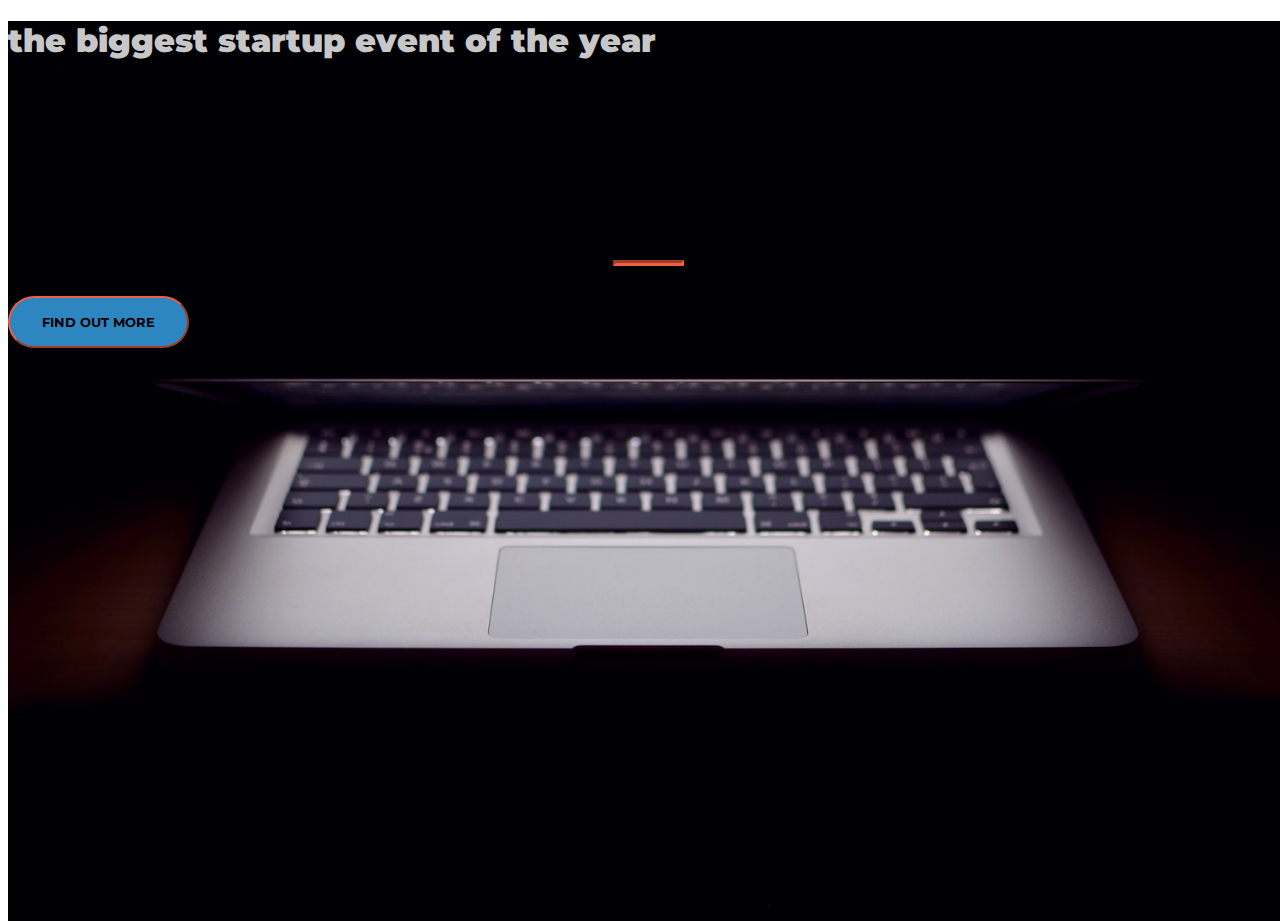
==== index.html @ 7eb62ac6 "Update index.html" ====
<!DOCTYPE html>
<html>
  <head>
    <title>Startup</title>

    <!-- Google Fonts -->
    <link href="https://fonts.googleapis.com/css?family=Montserrat" rel="stylesheet">

    <!-- Bootstrap CSS from a CDN. This way you don't have to include the bootstrap file yourself -->
    <link rel="stylesheet" href="https://maxcdn.bootstrapcdn.com/bootstrap/4.0.0-alpha.6/css/bootstrap.min.css" integrity="sha384-rwoIResjU2yc3z8GV/NPeZWAv56rSmLldC3R/AZzGRnGxQQKnKkoFVhFQhNUwEyJ" crossorigin="anonymous">

    <!-- My own stylesheet -->
    <link rel="stylesheet" type="text/css" href="style.css">
  </head>
  <body>
    <header class="startup text-center text-white d-flex">
      <div class="container my-auto">
        <div class="row">
          <div class="col-lg-12 my-auto">
            <h1 class="text-uppercase faded">
              <strong>the biggest startup event of the year</strong>
            </h1>
            <hr>
          </div>
          <div class="col-lg-12 my-auto">
			
				  <!-- Begin MailChimp Signup Form -->
	<link href="//cdn-images.mailchimp.com/embedcode/slim-10_7.css" rel="stylesheet" type="text/css">
	<style type="text/css">
		#mc_embed_signup{clear:left; font:14px Helvetica,Arial,sans-serif; }
		/* Add your own MailChimp form style overrides in your site stylesheet or in this style block.
		   We recommend moving this block and the preceding CSS link to the HEAD of your HTML file. */
	</style>
	<div id="mc_embed_signup">
	<form action="https://donut.us17.list-manage.com/subscribe/post?u=f41d8575f3ba9a4df5cafa1c2&amp;id=cfa3240ab8" method="post" id="mc-embedded-subscribe-form" name="mc-embedded-subscribe-form" class="validate" target="_blank" novalidate>
		<div id="mc_embed_signup_scroll">
		

		<!-- real people should not fill this in and expect good things - do not remove this or risk form bot signups-->
		<div style="position: absolute; left: -5000px;" aria-hidden="true"><input type="text" name="b_f41d8575f3ba9a4df5cafa1c2_cfa3240ab8" tabindex="-1" value=""></div>
		<div class="clear"><input class="btn btn-primary btn-xl" type="submit" value="Find out more" name="subscribe" id="mc-embedded-subscribe" class="button"></div>
		</div>
	</form>
	</div>

	<!--End mc_embed_signup-->
          
          </div>
        </div>
      </div>
    </header>

  </body>

</html>
---- style.css ----
body,
html {
  width: 100%;
  height: 100%; 
}

body {
  font-family: 'Montserrat', sans-serif;
}

hr {
  max-width: 65px;
  border-width: 3px;
  border-color: #F05F44; 
}

.faded {
  color: rgba(255, 255, 255, 0.8); 
}

header.startup {
  background-position: center;
  background-image: url("header.jpg");
  background-size: cover;
  height: 100%;
}

header.startup hr {
  margin-top: 200px;
  margin-bottom: 30px; 
}

header.startup h1 {
  font-size: 2rem; 
}

.btn {
  font-weight: 700;
  text-transform: uppercase;
  border-radius: 300px;
  font-family: 'Montserrat', sans-serif;
}

.btn-xl {
  padding: 1rem 2rem;

}

.btn-primary {
  background-color: #2E86C1;
  border-color: #F05F44;
}

.btn-primary:hover {
  background-color: #ee4b08;
  border-color: #ee4b08;
  border-width: 5px;
  cursor: pointer;
}
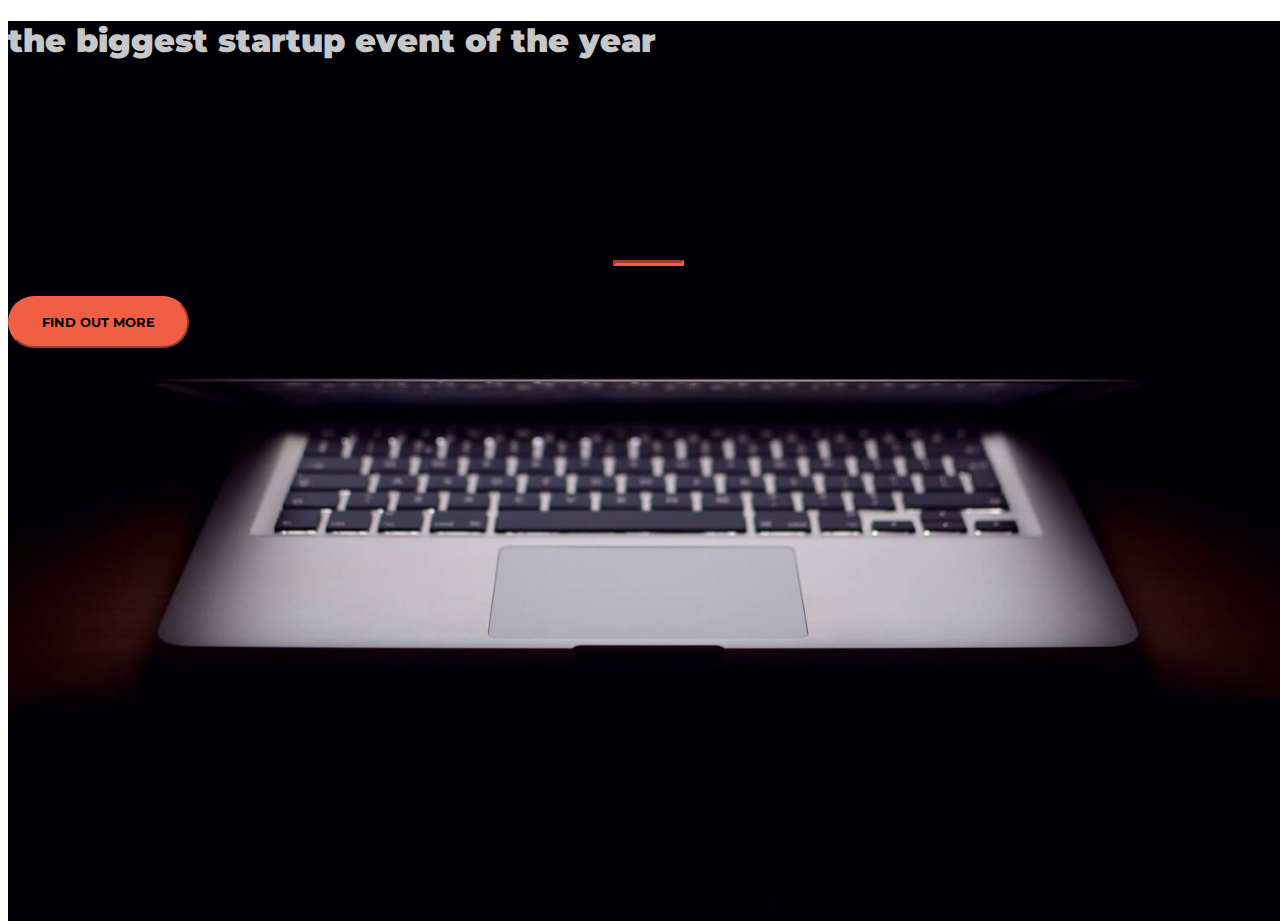
==== commit 2fa44771: "Startup Page" ====
--- a/index.html
+++ b/index.html
@@ -1,3 +1,4 @@
+
 <!DOCTYPE html>
 <html>
   <head>
@@ -5,12 +6,14 @@
 
     <!-- Google Fonts -->
     <link href="https://fonts.googleapis.com/css?family=Montserrat" rel="stylesheet">
+<!--		<link href="slim-10_7.css"  type="text/css" rel="stylesheet">-->
+
 
     <!-- Bootstrap CSS from a CDN. This way you don't have to include the bootstrap file yourself -->
     <link rel="stylesheet" href="https://maxcdn.bootstrapcdn.com/bootstrap/4.0.0-alpha.6/css/bootstrap.min.css" integrity="sha384-rwoIResjU2yc3z8GV/NPeZWAv56rSmLldC3R/AZzGRnGxQQKnKkoFVhFQhNUwEyJ" crossorigin="anonymous">
 
     <!-- My own stylesheet -->
-    <link rel="stylesheet" type="text/css" href="style.css">
+    <link href="style.css" rel="stylesheet">
   </head>
   <body>
     <header class="startup text-center text-white d-flex">
@@ -25,7 +28,8 @@
           <div class="col-lg-12 my-auto">
 			
 				  <!-- Begin MailChimp Signup Form -->
-	<link href="//cdn-images.mailchimp.com/embedcode/slim-10_7.css" rel="stylesheet" type="text/css">
+<!--	<link href="https://cdn-images.mailchimp.com/embedcode/slim-10_7.css" rel="stylesheet" type="text/css">-->
+	<style type="text/css">
 	<style type="text/css">
 		#mc_embed_signup{clear:left; font:14px Helvetica,Arial,sans-serif; }
 		/* Add your own MailChimp form style overrides in your site stylesheet or in this style block.
@@ -52,4 +56,4 @@
 
   </body>
 
-</html>
+</html>--- a/style.css
+++ b/style.css
@@ -6,6 +6,8 @@
 
 body {
   font-family: 'Montserrat', sans-serif;
+	
+
 }
 
 hr {
@@ -42,14 +44,12 @@
 }
 
 .btn-xl {
-  padding: 1rem 2rem;
-
+  padding: 1rem 2rem; 
 }
 
 .btn-primary {
-  background-color: #2E86C1;
-  border-color: #F05F44;
-}
+  background-color: #F05F44;
+  border-color: #F05F44; }
 
 .btn-primary:hover {
   background-color: #ee4b08;
@@ -57,4 +57,4 @@
   border-width: 5px;
   cursor: pointer;
 }
-  
+  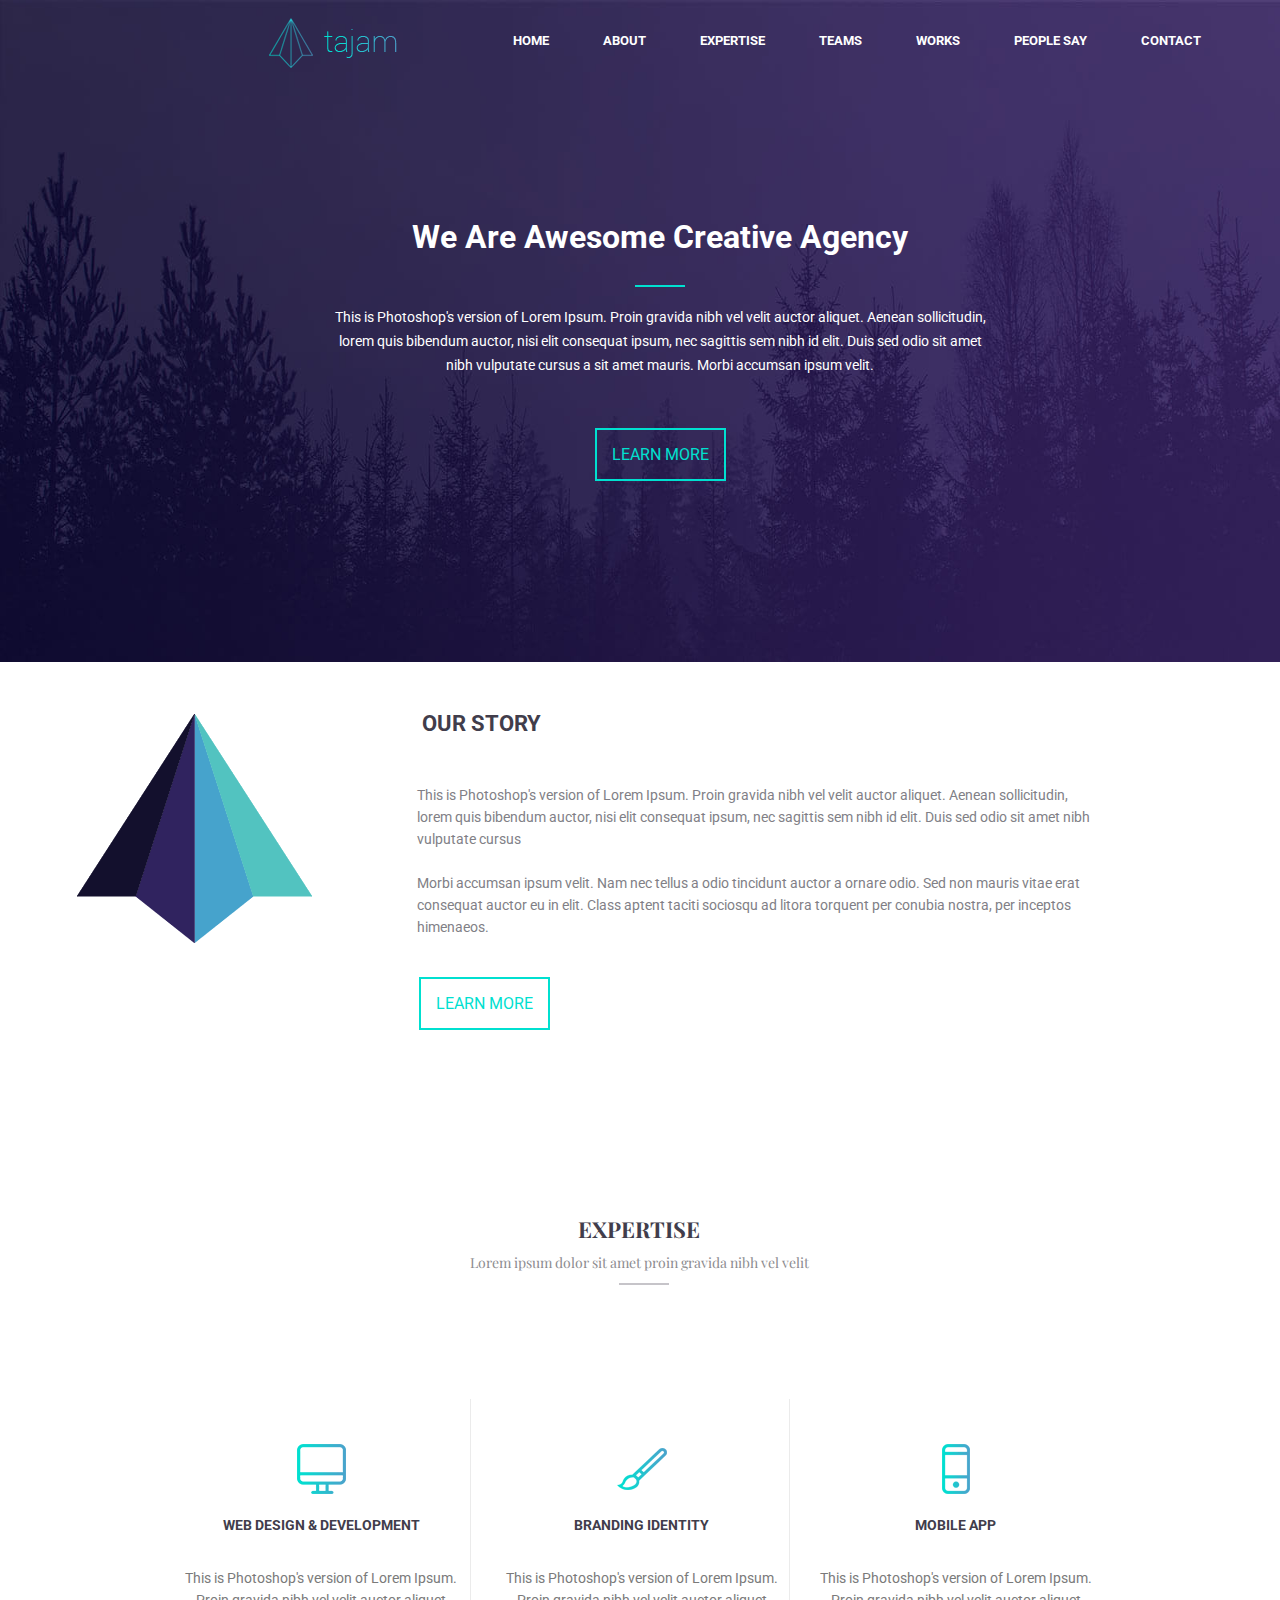
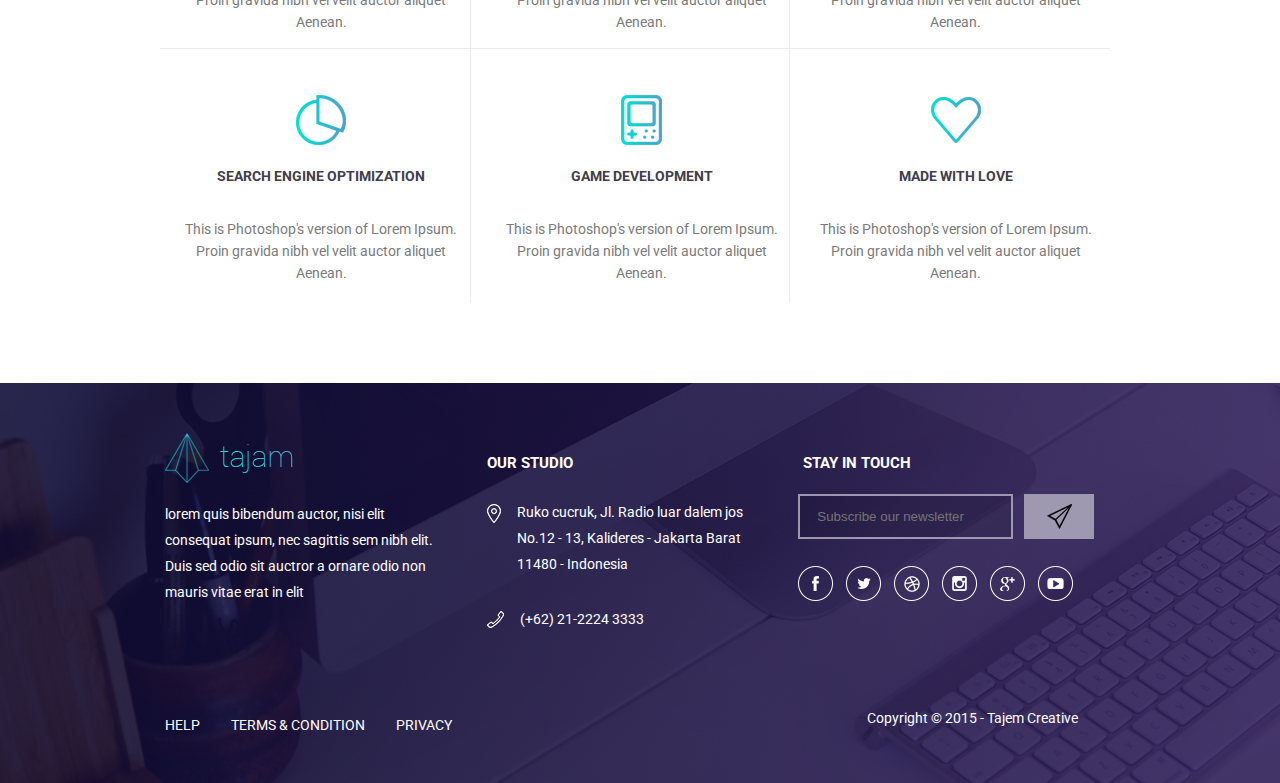
==== commit 935292a2: "Updated all the files" ====
--- a/index.html
+++ b/index.html
@@ -1,59 +1,167 @@
-
 <!DOCTYPE html>
 <html>
-  <head>
-    <title>Startup</title>
 
-    <!-- Google Fonts -->
-    <link href="https://fonts.googleapis.com/css?family=Montserrat" rel="stylesheet">
-<!--		<link href="slim-10_7.css"  type="text/css" rel="stylesheet">-->
+<head>
+    <title>My website</title>
+    <meta charset="UTF-8">
+    <meta name="viewport" content="width=device-width, initial-scale=1">
+    <link rel="stylesheet" type="text/css" href="style.css">
+    <link rel="stylesheet" href="https://fonts.googleapis.com/css?family=Roboto">
+    <link rel="stylesheet" href="https://fonts.googleapis.com/css?family=Playfair+Display">
+</head>
+
+<body>
+
+    <div id="container">
+
+        <!--Header-->
+
+        <div id="header">
+            <img id="logo-header" src="Images/logo-header.png" width="128" height="50" alt="Logo-header">
+            <img id="bg-header" src="Images/bg-header.jpg" width="1599" height="662" alt="Background-header">
+
+            <!--Main-menu-->
+
+            <div id="main-menu">
+                <ul>
+                    <li><a href="index.html">HOME</a></li>
+                    <li><a href="about.html" target="_blank">ABOUT</a></li>
+                    <li><a href="expertise.html" target="_blank">EXPERTISE</a></li>
+                    <li><a href="teams.html" target="_blank">TEAMS</a></li>
+                    <li><a href="works.html" target="_blank">WORKS</a></li>
+                    <li><a href="people-say.html" target="_blank">PEOPLE SAY</a></li>
+                    <li><a href="contact.html" target="_blank">CONTACT</a></li>
+                </ul>
+            </div>
+
+            <!--Title-->
+
+            <div id="text-intro">
+                <h1>We Are Awesome Creative Agency</h1>
+                <div class="separator-intro"></div>
+                <p>This is Photoshop's version of Lorem Ipsum. Proin gravida nibh vel velit auctor aliquet. Aenean sollicitudin, lorem quis bibendum auctor, nisi elit consequat ipsum, nec sagittis sem nibh id elit. Duis sed odio sit amet nibh vulputate cursus
+                    a sit amet mauris. Morbi accumsan ipsum velit.</p>
+                <a class="button-intro" href="learn-more.html">LEARN MORE</a>
+            </div>
+        </div>
 
 
-    <!-- Bootstrap CSS from a CDN. This way you don't have to include the bootstrap file yourself -->
-    <link rel="stylesheet" href="https://maxcdn.bootstrapcdn.com/bootstrap/4.0.0-alpha.6/css/bootstrap.min.css" integrity="sha384-rwoIResjU2yc3z8GV/NPeZWAv56rSmLldC3R/AZzGRnGxQQKnKkoFVhFQhNUwEyJ" crossorigin="anonymous">
+        <!--Middle-section-->
 
-    <!-- My own stylesheet -->
-    <link href="style.css" rel="stylesheet">
-  </head>
-  <body>
-    <header class="startup text-center text-white d-flex">
-      <div class="container my-auto">
-        <div class="row">
-          <div class="col-lg-12 my-auto">
-            <h1 class="text-uppercase faded">
-              <strong>the biggest startup event of the year</strong>
-            </h1>
-            <hr>
-          </div>
-          <div class="col-lg-12 my-auto">
-			
-				  <!-- Begin MailChimp Signup Form -->
-<!--	<link href="https://cdn-images.mailchimp.com/embedcode/slim-10_7.css" rel="stylesheet" type="text/css">-->
-	<style type="text/css">
-	<style type="text/css">
-		#mc_embed_signup{clear:left; font:14px Helvetica,Arial,sans-serif; }
-		/* Add your own MailChimp form style overrides in your site stylesheet or in this style block.
-		   We recommend moving this block and the preceding CSS link to the HEAD of your HTML file. */
-	</style>
-	<div id="mc_embed_signup">
-	<form action="https://donut.us17.list-manage.com/subscribe/post?u=f41d8575f3ba9a4df5cafa1c2&amp;id=cfa3240ab8" method="post" id="mc-embedded-subscribe-form" name="mc-embedded-subscribe-form" class="validate" target="_blank" novalidate>
-		<div id="mc_embed_signup_scroll">
-		
+        <div id="middle-section">
+            <img id="logo-about" src="Images/logo-about.png" width="235" height="229" alt="Logo-about">
+            <h1>OUR STORY</h1>
+            <div id="about">
+                <p>This is Photoshop's version of Lorem Ipsum. Proin gravida nibh vel velit auctor aliquet. Aenean sollicitudin, lorem quis bibendum auctor, nisi elit consequat ipsum, nec sagittis sem nibh id elit. Duis sed odio sit amet nibh vulputate cursus<br><br>                    Morbi accumsan ipsum velit. Nam nec tellus a odio tincidunt auctor a ornare odio. Sed non mauris vitae erat consequat auctor eu in elit. Class aptent taciti sociosqu ad litora torquent per conubia nostra, per inceptos himenaeos.</p>
+                <a class="button-about" href="learn-more.html">LEARN MORE</a>
+            </div>
 
-		<!-- real people should not fill this in and expect good things - do not remove this or risk form bot signups-->
-		<div style="position: absolute; left: -5000px;" aria-hidden="true"><input type="text" name="b_f41d8575f3ba9a4df5cafa1c2_cfa3240ab8" tabindex="-1" value=""></div>
-		<div class="clear"><input class="btn btn-primary btn-xl" type="submit" value="Find out more" name="subscribe" id="mc-embedded-subscribe" class="button"></div>
-		</div>
-	</form>
-	</div>
 
-	<!--End mc_embed_signup-->
-          
-          </div>
+            <!--Main-articles-->
+
+            <div id="main-articles">
+                <!--<div class="expertise">-->
+                <span>EXPERTISE</span>
+                <p>Lorem ipsum dolor sit amet proin gravida nibh vel velit</p>
+                <div class="separator-articles">
+                    <!--</div>-->
+                </div>
+
+                <!--Table-->
+
+                <table>
+                    <tr>
+                        <th><img src="Images/web.png" width="49" height="50"></th>
+                        <th><img src="Images/brush.png" width="50" height="42"></th>
+                        <th><img src="Images/mobile.png" width="28" height="50"></th>
+                    </tr>
+                    <tr class="row">
+                        <td>WEB DESIGN &amp DEVELOPMENT</td>
+                        <td>BRANDING IDENTITY</td>
+                        <td>MOBILE APP</td>
+                    </tr>
+                    <tr>
+                        <td>This is Photoshop's version of Lorem Ipsum. Proin gravida nibh vel velit auctor aliquet Aenean.</td>
+                        <td>This is Photoshop's version of Lorem Ipsum. Proin gravida nibh vel velit auctor aliquet Aenean.</td>
+                        <td>This is Photoshop's version of Lorem Ipsum. Proin gravida nibh vel velit auctor aliquet Aenean.</td>
+                    </tr>
+                    <tr>
+                        <th><img src="Images/search-engine.png" width="50" height="50"></th>
+                        <th><img src="Images/game.png" width="41" height="50"></th>
+                        <th><img src="Images/heart.png" width="50" height="46"></th>
+                    </tr>
+                    <tr class="row">
+                        <td>SEARCH ENGINE OPTIMIZATION</td>
+                        <td>GAME DEVELOPMENT</td>
+                        <td>MADE WITH LOVE</td>
+                    </tr>
+                    <tr>
+                        <td>This is Photoshop's version of Lorem Ipsum. Proin gravida nibh vel velit auctor aliquet Aenean.</td>
+                        <td>This is Photoshop's version of Lorem Ipsum. Proin gravida nibh vel velit auctor aliquet Aenean.</td>
+                        <td>This is Photoshop's version of Lorem Ipsum. Proin gravida nibh vel velit auctor aliquet Aenean.</td>
+                    </tr>
+                </table>
+            </div>
+
         </div>
-      </div>
-    </header>
 
-  </body>
+
+        <!--Footer-->
+
+        <div id="footer">
+            <div class="wrapper">
+                <div class="column-footer left">
+                    <img id="logo-footer" src="Images/logo-footer.png" width="128" height="50" alt="Logo">
+                    <p>lorem quis bibendum auctor, nisi elit consequat ipsum, nec sagittis sem nibh elit. Duis sed odio sit auctror a ornare odio non mauris vitae erat in elit</p>
+                    <div class="about">
+                        <a href="help.html">HELP</a>
+                        <a href="terms.html">TERMS &amp CONDITION</a>
+                        <a href="privacy.html">PRIVACY</a>
+                    </div>
+
+                </div>
+
+                <!--Contact-->
+
+                <div class="column-footer">
+                    <h2>OUR STUDIO</h2>
+                    <div class="address">
+                        <img class="icon" src="Images/address-icon.png" width="14" height="19" alt="Address-icon">
+                        <div class="studio_rubric">
+                            <p>Ruko cucruk, Jl. Radio luar dalem jos<br> No.12 - 13, Kalideres - Jakarta Barat<br> 11480 - Indonesia </p>
+                        </div>
+                    </div>
+                    <div class="address">
+                        <img class="icon" src="Images/phone-icon.png" width="17" height="17" alt="Phone-icon">
+                        <div class="studio_rubric">
+                            <p>(+62) 21-2224 3333</p>
+                        </div>
+                    </div>
+                </div>
+
+                <!--Newsletter-->
+
+                <div class="column-footer">
+                    <h2>STAY IN TOUCH</h2>
+                    <form>
+                        <input type="email" name="email" placeholder="Subscribe our newsletter" required>
+                        <input type="image" src="Images/submit.png" width="70" height="45" alt="Submit">
+                    </form>
+                    <div class="social">
+                        <a href="https://facebook.com"><img src="Images/facebook.png" width="35" height="35" alt="Facebook"></a>
+                        <a href="https://twitter.com"><img src="Images/twitter.png" width="35" height="35" alt="Twitter"></a>
+                        <a href="https://outlook.com"><img src="Images/outlook.png" width="35" height="35" alt="Outlook"></a>
+                        <a href="https://instagram.com"><img src="Images/instagram.png" width="35" height="35" alt="Instagram"></a>
+                        <a href="https://google.com"><img src="Images/google.png" width="35" height="35" alt="Google"></a>
+                        <a href="https://youtube.com"><img src="Images/youtube.png" width="35" height="35" alt="Youtube"></a>
+                    </div>
+                    <div class="copyright">Copyright &copy 2015 - Tajem Creative</div>
+                    <div class="clear_div"></div>
+                </div>
+
+            </div>
+        </div>
+    </div>
+</body>
 
 </html>--- a/style.css
+++ b/style.css
@@ -1,60 +1,363 @@
-body,
-html {
-  width: 100%;
-  height: 100%; 
-}
-
 body {
-  font-family: 'Montserrat', sans-serif;
-	
-
-}
-
-hr {
-  max-width: 65px;
-  border-width: 3px;
-  border-color: #F05F44; 
-}
-
-.faded {
-  color: rgba(255, 255, 255, 0.8); 
-}
-
-header.startup {
-  background-position: center;
-  background-image: url("header.jpg");
-  background-size: cover;
-  height: 100%;
-}
-
-header.startup hr {
-  margin-top: 200px;
-  margin-bottom: 30px; 
-}
-
-header.startup h1 {
-  font-size: 2rem; 
-}
-
-.btn {
-  font-weight: 700;
-  text-transform: uppercase;
-  border-radius: 300px;
-  font-family: 'Montserrat', sans-serif;
-}
-
-.btn-xl {
-  padding: 1rem 2rem; 
-}
-
-.btn-primary {
-  background-color: #F05F44;
-  border-color: #F05F44; }
-
-.btn-primary:hover {
-  background-color: #ee4b08;
-  border-color: #ee4b08;
-  border-width: 5px;
-  cursor: pointer;
-}
-  +     margin: 0;
+     padding: 0;
+}
+
+#container {
+     overflow: hidden;
+     margin: auto;
+}
+
+/*Header*/
+
+#bg-header {
+     position: absolute;
+     margin: 0;
+     padding: 0;
+     top: 0%;
+     left: 0%;
+     width: 100%;
+     height: 662px;
+}
+
+#logo-header {
+     position: absolute;
+     z-index: 2;
+     top: 2%;
+     left: 21%;
+}
+
+/*Main-menu*/
+
+#main-menu {
+     position: relative;
+     left: 35%;
+     z-index: 2;
+}
+
+li {
+     font-family: 'Roboto', serif, sans-serif;
+     list-style-type: none;
+     margin: 0;
+     padding: 0;
+     display: inline-block;
+     font-size: 13px;
+     line-height: 13px;
+     position: relative;
+     top: 15px;
+}
+
+li a {
+     text-decoration: none;
+     padding: 25px;
+     height: 36px;
+     color: #ffffff;
+     font-weight: bold;
+}
+li a:active {
+     color: #00e0d0;
+}
+
+/*Title*/
+
+#text-intro {
+     position: relative;
+     text-align: center;
+     color: #ffffff;
+     padding: 20px;
+     margin: 20%;
+     width: 60%;
+     bottom: 100px;
+}
+#text-intro > h1 {
+     font-family: 'Roboto', serif, sans-serif;
+     font-size: 32px;
+     line-height: 13px;
+     bottom: 0px;
+     position: relative;
+     color: #ffffff;
+}
+
+#text-intro > p {
+     font-family: 'Roboto', serif, sans-serif;
+     font-size: 14px;
+     line-height: 24px;
+     padding: 52px;
+     position: relative;
+     color: #ffffff;
+     bottom: 30px;
+}
+
+.separator-intro {
+     border-top: 2px solid #00e0d0;
+     width: 50px;
+     height: 1px;
+     margin: auto;
+     position: relative;
+     top: 19px;
+    ;
+}
+
+.button-intro {
+     color: #00e0d0;
+     font-size: 16px;
+     line-height: 13px;
+     font-family: 'Roboto', serif, sans-serif;
+     text-decoration: none;
+     border: 2px solid #00e0d0;
+     padding: 15px;
+     box-sizing: border-box;
+     position: relative;
+     bottom: 27px;
+}
+
+/*Middle-section*/
+
+#middle-section {
+     width: 100%;
+     height: 1116px;
+     margin: 0 auto;
+}
+
+#about {
+     background-color: #ffffff;
+     float: left;
+}
+
+#logo-about {
+     float: left;
+     padding: 6%;
+     position: relative;
+     bottom: 230px;
+}
+
+#middle-section h1 {
+     font-family: 'Roboto', serif, sans-serif;
+     font-size: 22px;
+     font-weight: bold;
+     line-height: 13px;
+     color: #413d4b;
+     display: block;
+     position: absolute;
+     margin-left: 33%;
+     bottom: 155px;
+}
+
+#about p {
+     font-family: 'Roboto', serif, sans-serif;
+     font-size: 14px;
+     line-height: 22px;
+     color: #817f86;
+     padding: 28px;
+     width: 680px;
+     display: block;
+     position: relative;
+     bottom: 125px;
+}
+
+/*Main-articles*/
+
+#main-articles {
+     text-align: center;
+     padding: 100px 330px 468px;
+}
+
+span {
+     font-family: 'Playfair Display', serif, sans-serif;
+     font-size: 22px;
+     font-weight: bold;
+     line-height: 13px;
+     color: #413d4b;
+     position: relative;
+     text-align: center;
+     right: 30px;
+     top: 100px;
+}
+
+#main-articles p {
+     font-family: 'Playfair Display', serif, sans-serif;
+     font-size: 14px;
+     line-height: 13px;
+     color: #8d8c90;
+     position: relative;
+     right: 30px;
+     text-align: center;
+     top: 100px;
+}
+
+ .separator-articles {
+     border-top: 2px solid #c6c4c9;
+     width: 50px;
+     height: 2px;
+     margin: auto;
+     position: relative;
+     left: 4px;
+     top: 100px;
+}
+
+.button-about {
+     color: #00e0d0;
+     font-size: 16px;
+     line-height: 13px;
+     font-family: 'Roboto', serif, sans-serif;
+     text-decoration: none;
+     border: 2px solid #00e0d0;
+     padding: 15px;
+     box-sizing: border-box;
+     margin-left: 30px;
+     position: relative;
+     bottom: 110px;
+}
+
+/*Table*/
+
+table {
+     width: 950px;
+     height: 504px;
+     box-sizing: border-box;
+     position: relative;
+     right: 170px;
+     top: 150px;
+     background-image: url(Images/border-middle-section.png);
+}
+
+th {
+     padding-top: 40px;
+}
+
+td {
+     font-family: 'Roboto', serif, sans-serif;
+     font-size: 14px;
+     line-height: 22px;
+     color: #7a7a7a;
+     text-align: center;
+     padding: 15px;
+}
+
+.row td {
+     font-family: 'Roboto', serif, sans-serif;
+     font-size: 14px;
+     font-weight: bold;
+     line-height: 13px;
+     color: #413d4b;
+     text-align: center;
+}
+
+/*Footer*/
+
+#footer {
+     background-image: url(Images/bg-footer.png);
+     width: 100%;
+     height: 400px;
+}
+
+.wrapper {
+     max-width: 950px;
+     width: 100%;
+     margin: 0 auto;
+     padding: 50px 0;
+     box-sizing: border-box;
+}
+
+.column-footer {
+     float: left;
+     width: 33.33%;
+}
+
+.clear_div {
+     clear: both;
+}
+
+.column-footer p {
+     font-family: 'Roboto', serif, sans-serif;
+     font-size: 14px;
+     line-height: 26px;
+     color: #ffffff;
+     width: 288px;
+     height: 97px;
+}
+
+.about > a {
+     font-family: 'Roboto', serif, sans-serif;
+     font-size: 14px;
+     line-height: 26px;
+     text-decoration: none;
+     color: #ffffff;
+     box-sizing: border-box;
+     position: relative;
+     top: 100px;
+     padding-right: 27px;
+}
+
+/*Contact*/
+
+h2, .address {
+     font-family: 'Roboto', serif, sans-serif;
+     font-size: 15px;
+     line-height: 26px;
+     color: #ffffff;
+     padding: 5px;
+}
+
+.address {
+     display : table;
+}
+
+.icon {
+     display: table-cell;
+     padding-right: 16px;
+     margin-top: 5px;
+}
+
+.studio_rubric {
+     display: table-cell;
+     vertical-align: top;
+}
+
+.studio_rubric p {
+     margin-top: 0px;
+     box-sizing: border-box;
+     padding-right: 40px;
+     margin-bottom: 0px;
+}
+
+.left p {
+     padding-right: 40px;
+}
+
+.icon {
+     padding-right: 16px;
+}
+
+/*Newsletter*/
+
+input[type="email"] {
+     height: 45px;
+     background-color: rgba(0, 0, 0, 0.1);
+     box-sizing: border-box;
+     padding: 17px;
+     border: 2px solid #9e97b0;
+}
+
+input[type="image"] {
+     position: absolute;
+     padding-left: 11px;
+}
+
+.social a {
+     display: inline-block;
+     padding-top: 27px;
+     padding-right: 9px;
+}
+
+.copyright {
+     box-sizing: border-box;
+     position: relative;
+     top: 100px;
+     left: 69px;
+     font-family: 'Roboto', serif, sans-serif;
+     font-size: 14px;
+     line-height: 26px;
+     color: #ffffff;
+}
+ 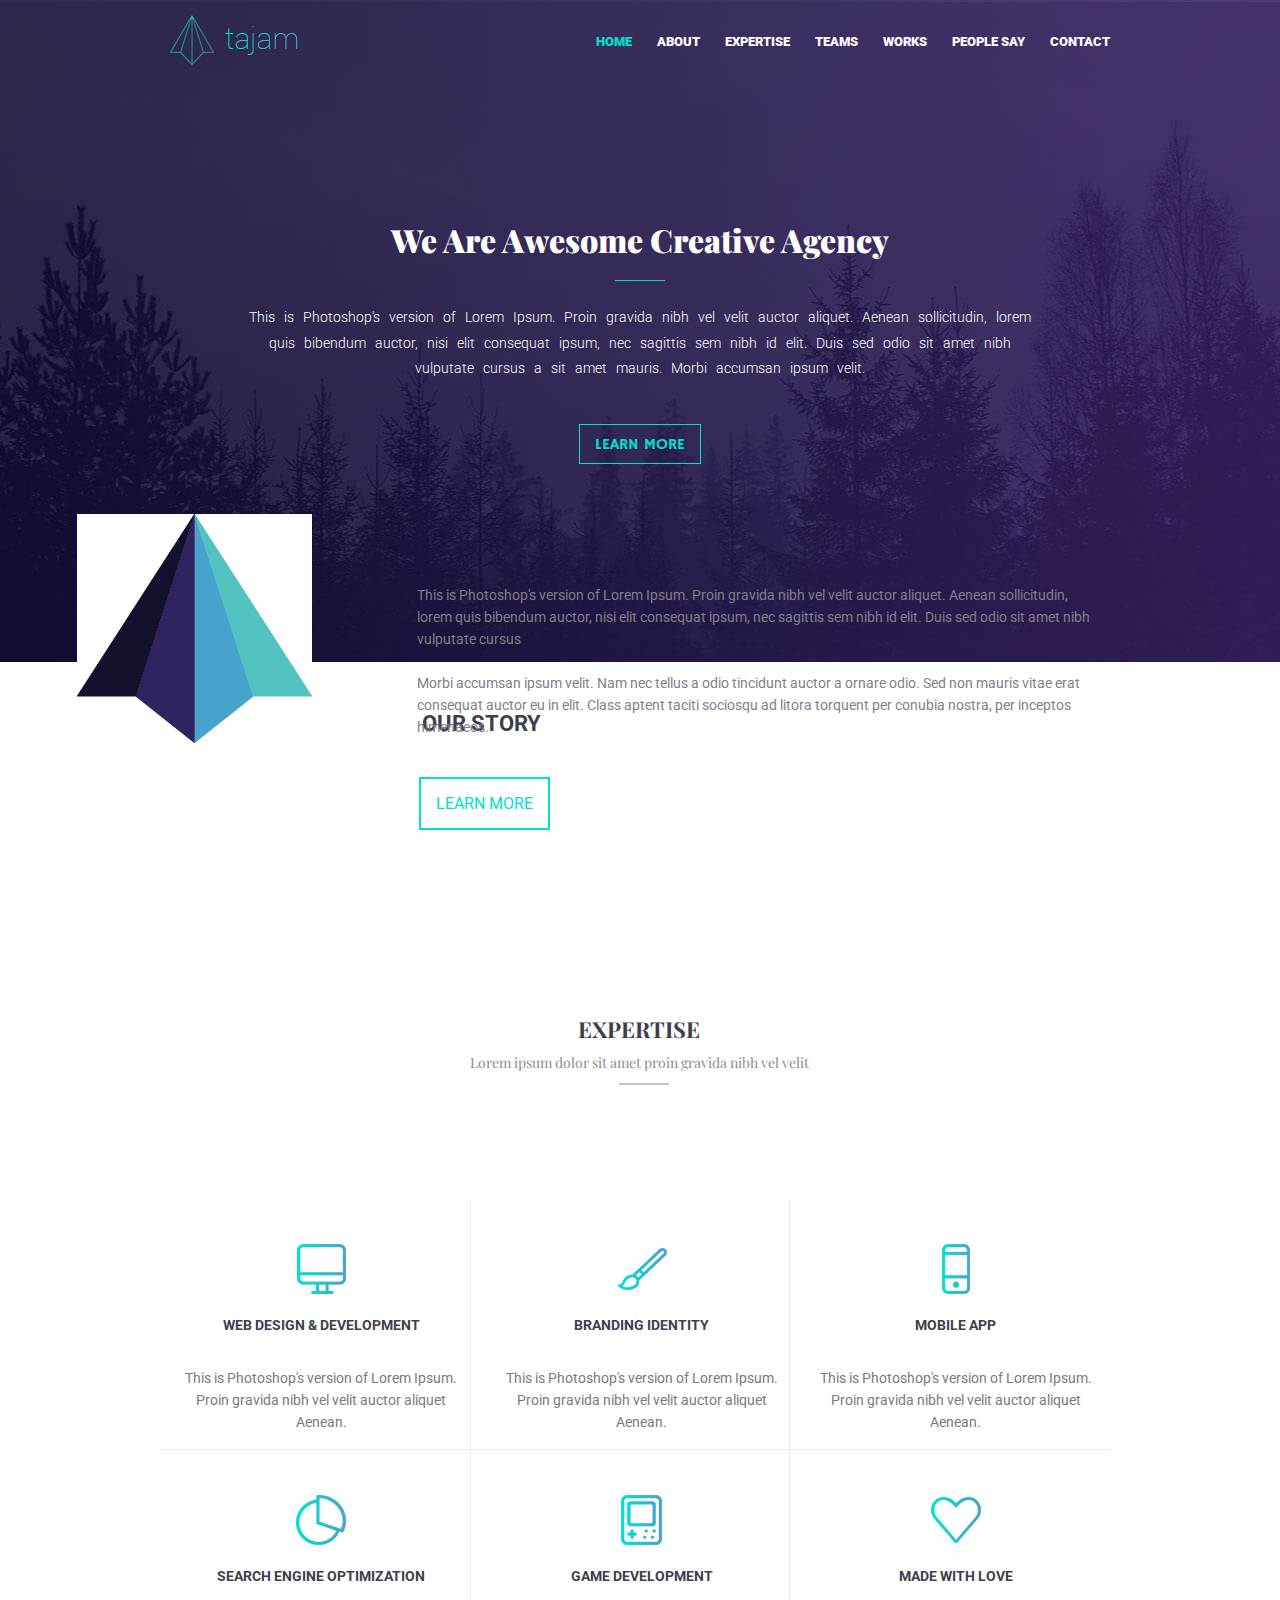
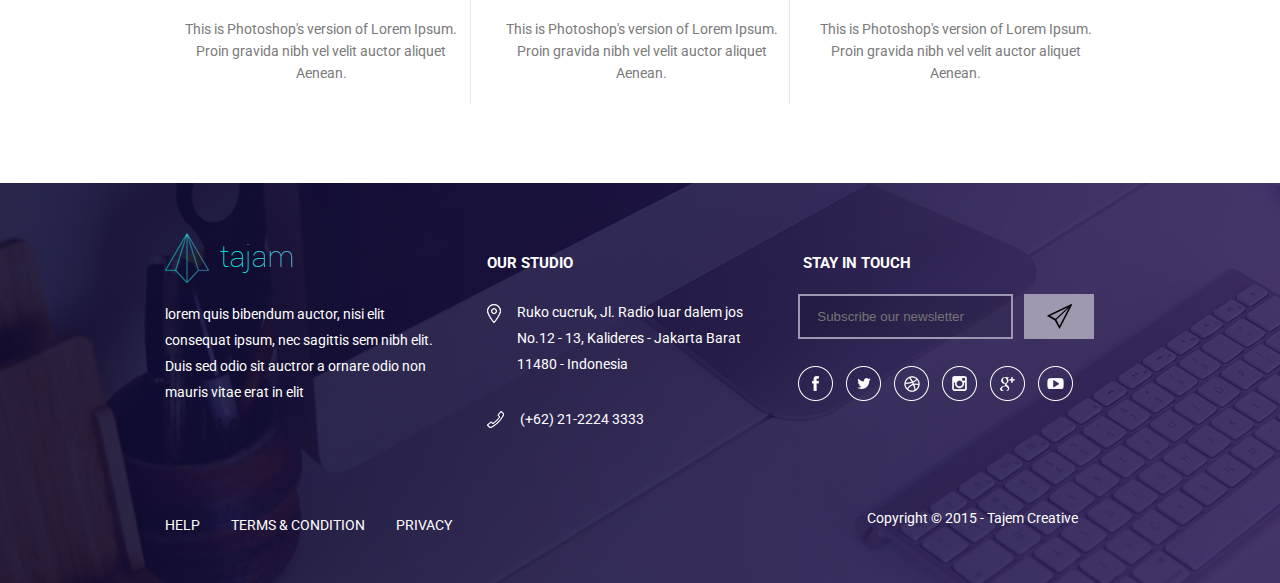
==== commit 4d0d629f: "Corected the header" ====
--- a/index.html
+++ b/index.html
@@ -6,42 +6,43 @@
     <meta charset="UTF-8">
     <meta name="viewport" content="width=device-width, initial-scale=1">
     <link rel="stylesheet" type="text/css" href="style.css">
-    <link rel="stylesheet" href="https://fonts.googleapis.com/css?family=Roboto">
-    <link rel="stylesheet" href="https://fonts.googleapis.com/css?family=Playfair+Display">
+    <link href="https://fonts.googleapis.com/css?family=Hammersmith+One|Playfair+Display:400,700,900|Roboto:300,300i,500,700,900&amp;subset=latin-ext" rel="stylesheet">
 </head>
 
 <body>
 
-    <div id="container">
+    <div id="container-vechi">
 
         <!--Header-->
 
         <div id="header">
-            <img id="logo-header" src="Images/logo-header.png" width="128" height="50" alt="Logo-header">
-            <img id="bg-header" src="Images/bg-header.jpg" width="1599" height="662" alt="Background-header">
+            
+            <div class="container">
+                <img id="logo-header" src="Images/logo-header.png" width="128" height="50" alt="Logo-header">
 
-            <!--Main-menu-->
+                <!--Main-menu-->
 
-            <div id="main-menu">
-                <ul>
-                    <li><a href="index.html">HOME</a></li>
-                    <li><a href="about.html" target="_blank">ABOUT</a></li>
-                    <li><a href="expertise.html" target="_blank">EXPERTISE</a></li>
-                    <li><a href="teams.html" target="_blank">TEAMS</a></li>
-                    <li><a href="works.html" target="_blank">WORKS</a></li>
-                    <li><a href="people-say.html" target="_blank">PEOPLE SAY</a></li>
-                    <li><a href="contact.html" target="_blank">CONTACT</a></li>
-                </ul>
-            </div>
+                <div id="main-menu">
+                    <ul>
+                        <li class="selected-item"><a href="index.html">HOME</a></li>
+                        <li><a href="about.html" target="_blank">ABOUT</a></li>
+                        <li><a href="expertise.html" target="_blank">EXPERTISE</a></li>
+                        <li><a href="teams.html" target="_blank">TEAMS</a></li>
+                        <li><a href="works.html" target="_blank">WORKS</a></li>
+                        <li><a href="people-say.html" target="_blank">PEOPLE SAY</a></li>
+                        <li><a href="contact.html" target="_blank">CONTACT</a></li>
+                    </ul>
+                </div>
 
-            <!--Title-->
+                <!--Title-->
 
-            <div id="text-intro">
-                <h1>We Are Awesome Creative Agency</h1>
-                <div class="separator-intro"></div>
-                <p>This is Photoshop's version of Lorem Ipsum. Proin gravida nibh vel velit auctor aliquet. Aenean sollicitudin, lorem quis bibendum auctor, nisi elit consequat ipsum, nec sagittis sem nibh id elit. Duis sed odio sit amet nibh vulputate cursus
-                    a sit amet mauris. Morbi accumsan ipsum velit.</p>
-                <a class="button-intro" href="learn-more.html">LEARN MORE</a>
+                <div id="text-intro">
+                    <h1>We Are Awesome Creative Agency</h1>
+                    
+                    <p>This is Photoshop's version of Lorem Ipsum. Proin gravida nibh vel velit auctor aliquet. Aenean sollicitudin, lorem quis bibendum auctor, nisi elit consequat ipsum, nec sagittis sem nibh id elit. Duis sed odio sit amet nibh vulputate cursus
+                        a sit amet mauris. Morbi accumsan ipsum velit.</p>
+                    <a class="button-intro" href="learn-more.html">LEARN MORE</a>
+                </div>
             </div>
         </div>
 
--- a/style.css
+++ b/style.css
@@ -1,114 +1,109 @@
 body {
-     margin: 0;
-     padding: 0;
+    margin: 0;
+    padding: 0;     
 }
 
 #container {
-     overflow: hidden;
-     margin: auto;
-}
+    /* TODO: DELETE THIS ELEMENT OR USE IT FOR SOMETHING USEFULL */
+}
+
 
 /*Header*/
-
-#bg-header {
-     position: absolute;
-     margin: 0;
-     padding: 0;
-     top: 0%;
-     left: 0%;
-     width: 100%;
-     height: 662px;
+#header {
+    color: #ffffff;
+    background: transparent url(Images/bg-header.jpg) no-repeat scroll center top;
+    height: 667px;
+}
+
+.container {
+    width: 940px;
+    margin: 0 auto;
 }
 
 #logo-header {
-     position: absolute;
-     z-index: 2;
-     top: 2%;
-     left: 21%;
-}
+    float: left;
+    padding-top: 15px;
+}
+
 
 /*Main-menu*/
-
 #main-menu {
-     position: relative;
-     left: 35%;
-     z-index: 2;
-}
-
-li {
-     font-family: 'Roboto', serif, sans-serif;
-     list-style-type: none;
-     margin: 0;
-     padding: 0;
-     display: inline-block;
-     font-size: 13px;
-     line-height: 13px;
-     position: relative;
-     top: 15px;
-}
-
-li a {
-     text-decoration: none;
-     padding: 25px;
-     height: 36px;
-     color: #ffffff;
-     font-weight: bold;
-}
-li a:active {
+    float: right;
+    font-family: 'Roboto', Arial, sans-serif;
+    font-size: 13px;
+    line-height: 13px;
+    font-weight: 900;
+    padding-top: 30px;
+}
+
+#main-menu ul {
+    margin: 0;
+    padding: 0;
+}
+
+#main-menu ul li {
+    list-style-type: none;
+    display: inline-block;
+}
+
+#main-menu ul li a {
+    text-decoration: none;
+    padding: 5px 11px;
+    color: #ffffff;
+    display: block;
+}
+
+#main-menu ul li:last-child a {
+    padding-right: 0;
+}
+
+#main-menu ul li a:hover,
+#main-menu ul li.selected-item a {
      color: #00e0d0;
 }
 
 /*Title*/
-
 #text-intro {
-     position: relative;
-     text-align: center;
-     color: #ffffff;
-     padding: 20px;
-     margin: 20%;
-     width: 60%;
-     bottom: 100px;
-}
-#text-intro > h1 {
-     font-family: 'Roboto', serif, sans-serif;
-     font-size: 32px;
-     line-height: 13px;
-     bottom: 0px;
-     position: relative;
-     color: #ffffff;
-}
-
-#text-intro > p {
-     font-family: 'Roboto', serif, sans-serif;
-     font-size: 14px;
-     line-height: 24px;
-     padding: 52px;
-     position: relative;
-     color: #ffffff;
-     bottom: 30px;
-}
-
-.separator-intro {
-     border-top: 2px solid #00e0d0;
-     width: 50px;
-     height: 1px;
-     margin: auto;
-     position: relative;
-     top: 19px;
-    ;
+    clear: both;
+    text-align: center;
+    width: 85%;
+    margin: 0 auto;
+}
+
+#text-intro h1 {
+    font-family: 'Playfair Display', serif;
+    font-size: 32px;
+    line-height: 1.2;
+    font-weight: 900;
+    padding-top: 156px;
+}
+
+#text-intro h1:after {
+    content: "";
+    display: block;
+    border-top: 1px solid #00e0d0;
+    width: 50px;
+    margin: 21px auto 24px;
+}
+
+#text-intro p {
+    font-family: 'Roboto', Arial, sans-serif;
+    font-size: 14px;
+    line-height: 1.8;
+    font-weight: 300;
+    word-spacing: 6px;
 }
 
 .button-intro {
-     color: #00e0d0;
-     font-size: 16px;
-     line-height: 13px;
-     font-family: 'Roboto', serif, sans-serif;
-     text-decoration: none;
-     border: 2px solid #00e0d0;
-     padding: 15px;
-     box-sizing: border-box;
-     position: relative;
-     bottom: 27px;
+    color: #00e0d0;
+    font-size: 16px;
+    line-height: 1.2;
+    font-family: 'Hammersmith One', sans-serif;
+    text-decoration: none;
+    border: 1px solid #00e0d0;
+    padding: 11px 15px 8px;
+    display: inline-block;
+    margin-top: 29px;
 }
 
 /*Middle-section*/
@@ -132,7 +127,7 @@
 }
 
 #middle-section h1 {
-     font-family: 'Roboto', serif, sans-serif;
+     font-family: 'Roboto', Arial, sans-serif;
      font-size: 22px;
      font-weight: bold;
      line-height: 13px;
@@ -144,7 +139,7 @@
 }
 
 #about p {
-     font-family: 'Roboto', serif, sans-serif;
+     font-family: 'Roboto', Arial, sans-serif;
      font-size: 14px;
      line-height: 22px;
      color: #817f86;
@@ -163,7 +158,7 @@
 }
 
 span {
-     font-family: 'Playfair Display', serif, sans-serif;
+     font-family: 'Playfair Display', Arial, sans-serif;
      font-size: 22px;
      font-weight: bold;
      line-height: 13px;
@@ -175,7 +170,7 @@
 }
 
 #main-articles p {
-     font-family: 'Playfair Display', serif, sans-serif;
+     font-family: 'Playfair Display', Arial, sans-serif;
      font-size: 14px;
      line-height: 13px;
      color: #8d8c90;
@@ -199,7 +194,7 @@
      color: #00e0d0;
      font-size: 16px;
      line-height: 13px;
-     font-family: 'Roboto', serif, sans-serif;
+     font-family: 'Roboto', Arial, sans-serif;
      text-decoration: none;
      border: 2px solid #00e0d0;
      padding: 15px;
@@ -226,7 +221,7 @@
 }
 
 td {
-     font-family: 'Roboto', serif, sans-serif;
+     font-family: 'Roboto', Arial, sans-serif;
      font-size: 14px;
      line-height: 22px;
      color: #7a7a7a;
@@ -235,7 +230,7 @@
 }
 
 .row td {
-     font-family: 'Roboto', serif, sans-serif;
+     font-family: 'Roboto', Arial, sans-serif;
      font-size: 14px;
      font-weight: bold;
      line-height: 13px;
@@ -269,7 +264,7 @@
 }
 
 .column-footer p {
-     font-family: 'Roboto', serif, sans-serif;
+     font-family: 'Roboto', Arial, sans-serif;
      font-size: 14px;
      line-height: 26px;
      color: #ffffff;
@@ -278,7 +273,7 @@
 }
 
 .about > a {
-     font-family: 'Roboto', serif, sans-serif;
+     font-family: 'Roboto', Arial, sans-serif;
      font-size: 14px;
      line-height: 26px;
      text-decoration: none;
@@ -292,7 +287,7 @@
 /*Contact*/
 
 h2, .address {
-     font-family: 'Roboto', serif, sans-serif;
+     font-family: 'Roboto', Arial, sans-serif;
      font-size: 15px;
      line-height: 26px;
      color: #ffffff;
@@ -355,9 +350,8 @@
      position: relative;
      top: 100px;
      left: 69px;
-     font-family: 'Roboto', serif, sans-serif;
+     font-family: 'Roboto', Arial, sans-serif;
      font-size: 14px;
      line-height: 26px;
      color: #ffffff;
-}
- +}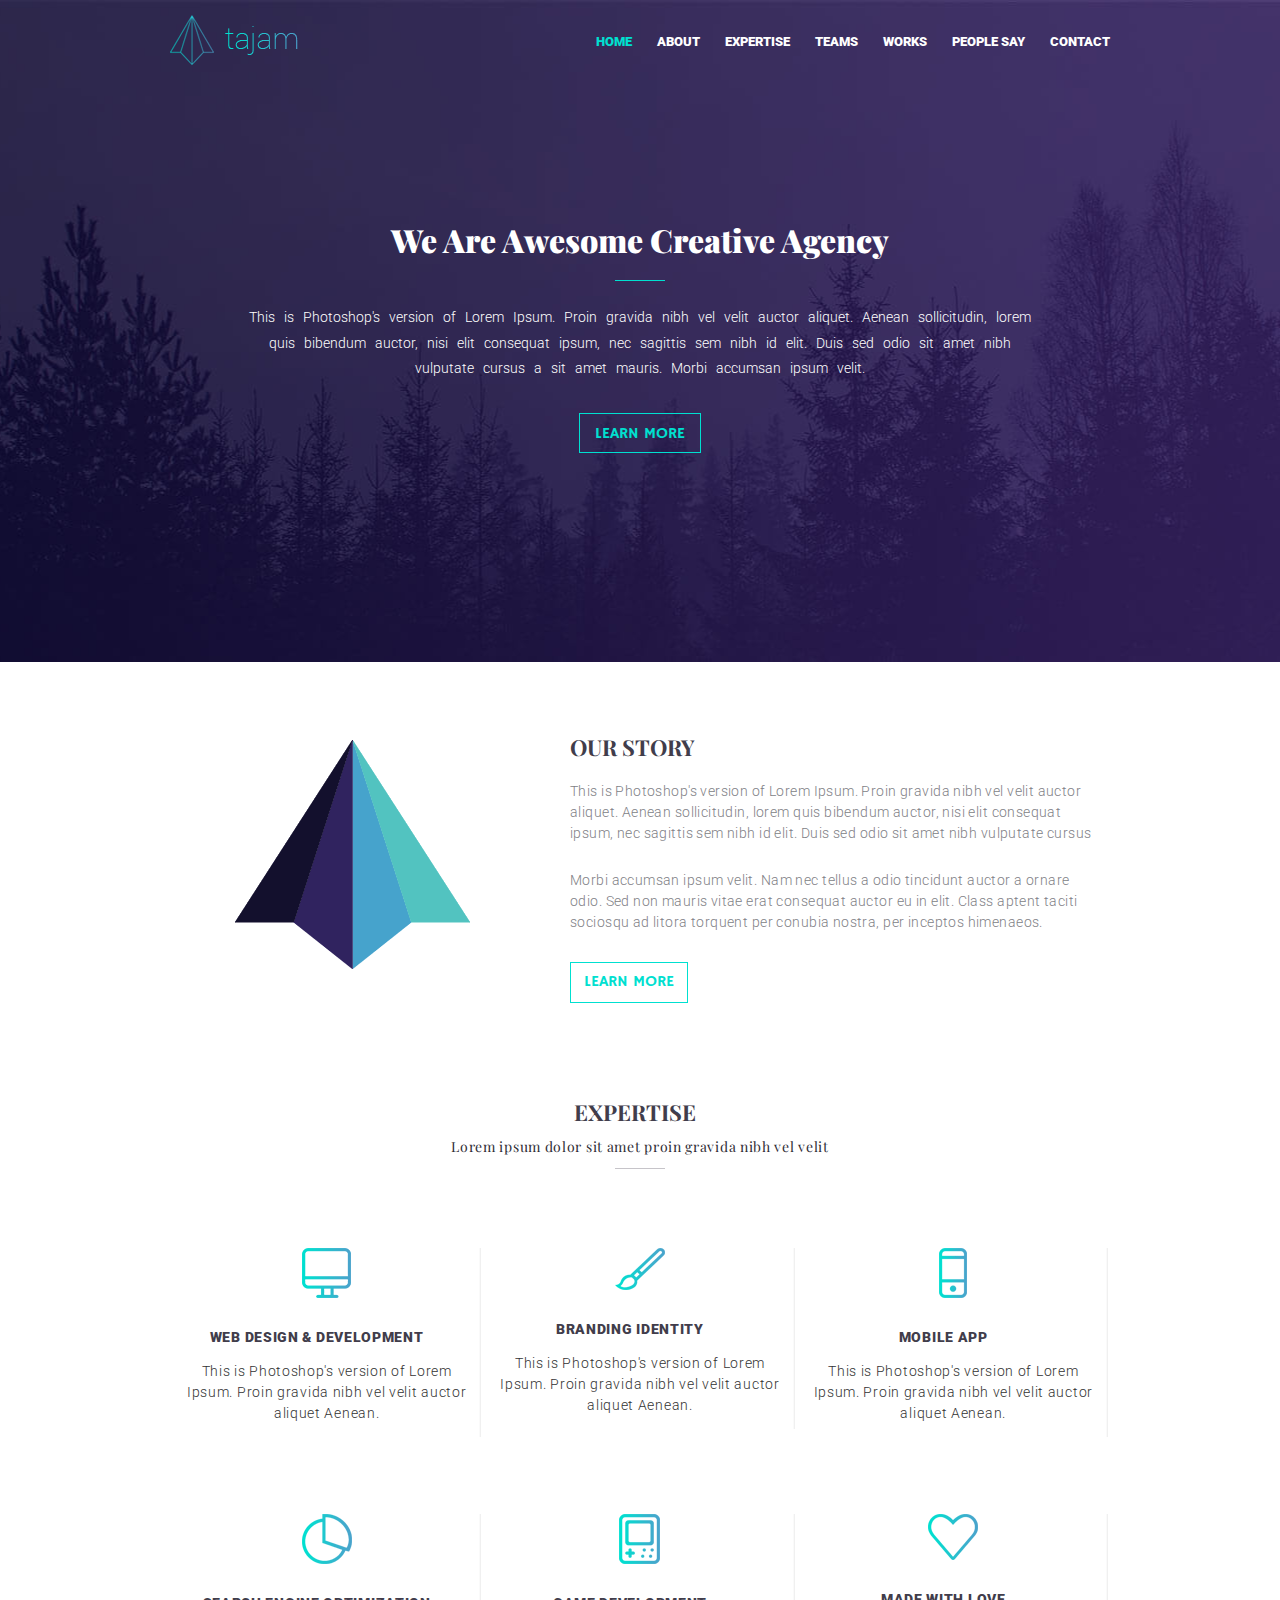
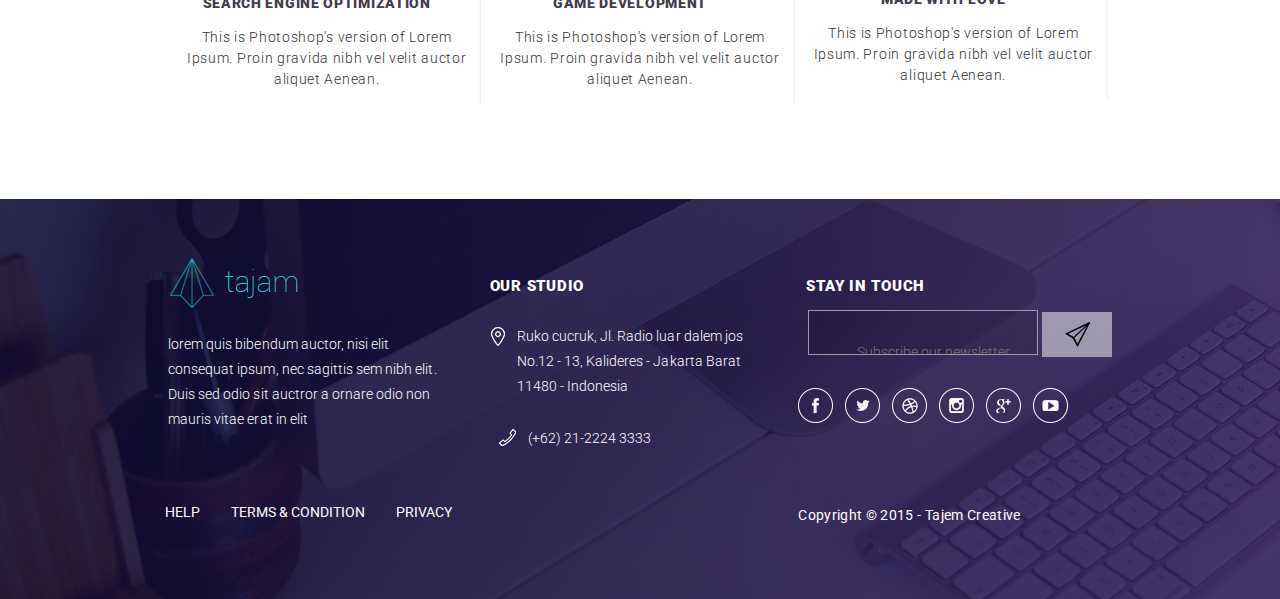
==== commit 3a66938e: "Add files via upload" ====
--- a/index.html
+++ b/index.html
@@ -1,168 +1,177 @@
-<!DOCTYPE html>
-<html>
-
-<head>
-    <title>My website</title>
-    <meta charset="UTF-8">
-    <meta name="viewport" content="width=device-width, initial-scale=1">
-    <link rel="stylesheet" type="text/css" href="style.css">
-    <link href="https://fonts.googleapis.com/css?family=Hammersmith+One|Playfair+Display:400,700,900|Roboto:300,300i,500,700,900&amp;subset=latin-ext" rel="stylesheet">
-</head>
-
-<body>
-
-    <div id="container-vechi">
-
-        <!--Header-->
-
-        <div id="header">
-            
-            <div class="container">
-                <img id="logo-header" src="Images/logo-header.png" width="128" height="50" alt="Logo-header">
-
-                <!--Main-menu-->
-
-                <div id="main-menu">
-                    <ul>
-                        <li class="selected-item"><a href="index.html">HOME</a></li>
-                        <li><a href="about.html" target="_blank">ABOUT</a></li>
-                        <li><a href="expertise.html" target="_blank">EXPERTISE</a></li>
-                        <li><a href="teams.html" target="_blank">TEAMS</a></li>
-                        <li><a href="works.html" target="_blank">WORKS</a></li>
-                        <li><a href="people-say.html" target="_blank">PEOPLE SAY</a></li>
-                        <li><a href="contact.html" target="_blank">CONTACT</a></li>
-                    </ul>
-                </div>
-
-                <!--Title-->
-
-                <div id="text-intro">
-                    <h1>We Are Awesome Creative Agency</h1>
-                    
-                    <p>This is Photoshop's version of Lorem Ipsum. Proin gravida nibh vel velit auctor aliquet. Aenean sollicitudin, lorem quis bibendum auctor, nisi elit consequat ipsum, nec sagittis sem nibh id elit. Duis sed odio sit amet nibh vulputate cursus
-                        a sit amet mauris. Morbi accumsan ipsum velit.</p>
-                    <a class="button-intro" href="learn-more.html">LEARN MORE</a>
-                </div>
-            </div>
-        </div>
-
-
-        <!--Middle-section-->
-
-        <div id="middle-section">
-            <img id="logo-about" src="Images/logo-about.png" width="235" height="229" alt="Logo-about">
-            <h1>OUR STORY</h1>
-            <div id="about">
-                <p>This is Photoshop's version of Lorem Ipsum. Proin gravida nibh vel velit auctor aliquet. Aenean sollicitudin, lorem quis bibendum auctor, nisi elit consequat ipsum, nec sagittis sem nibh id elit. Duis sed odio sit amet nibh vulputate cursus<br><br>                    Morbi accumsan ipsum velit. Nam nec tellus a odio tincidunt auctor a ornare odio. Sed non mauris vitae erat consequat auctor eu in elit. Class aptent taciti sociosqu ad litora torquent per conubia nostra, per inceptos himenaeos.</p>
-                <a class="button-about" href="learn-more.html">LEARN MORE</a>
-            </div>
-
-
-            <!--Main-articles-->
-
-            <div id="main-articles">
-                <!--<div class="expertise">-->
-                <span>EXPERTISE</span>
-                <p>Lorem ipsum dolor sit amet proin gravida nibh vel velit</p>
-                <div class="separator-articles">
-                    <!--</div>-->
-                </div>
-
-                <!--Table-->
-
-                <table>
-                    <tr>
-                        <th><img src="Images/web.png" width="49" height="50"></th>
-                        <th><img src="Images/brush.png" width="50" height="42"></th>
-                        <th><img src="Images/mobile.png" width="28" height="50"></th>
-                    </tr>
-                    <tr class="row">
-                        <td>WEB DESIGN &amp DEVELOPMENT</td>
-                        <td>BRANDING IDENTITY</td>
-                        <td>MOBILE APP</td>
-                    </tr>
-                    <tr>
-                        <td>This is Photoshop's version of Lorem Ipsum. Proin gravida nibh vel velit auctor aliquet Aenean.</td>
-                        <td>This is Photoshop's version of Lorem Ipsum. Proin gravida nibh vel velit auctor aliquet Aenean.</td>
-                        <td>This is Photoshop's version of Lorem Ipsum. Proin gravida nibh vel velit auctor aliquet Aenean.</td>
-                    </tr>
-                    <tr>
-                        <th><img src="Images/search-engine.png" width="50" height="50"></th>
-                        <th><img src="Images/game.png" width="41" height="50"></th>
-                        <th><img src="Images/heart.png" width="50" height="46"></th>
-                    </tr>
-                    <tr class="row">
-                        <td>SEARCH ENGINE OPTIMIZATION</td>
-                        <td>GAME DEVELOPMENT</td>
-                        <td>MADE WITH LOVE</td>
-                    </tr>
-                    <tr>
-                        <td>This is Photoshop's version of Lorem Ipsum. Proin gravida nibh vel velit auctor aliquet Aenean.</td>
-                        <td>This is Photoshop's version of Lorem Ipsum. Proin gravida nibh vel velit auctor aliquet Aenean.</td>
-                        <td>This is Photoshop's version of Lorem Ipsum. Proin gravida nibh vel velit auctor aliquet Aenean.</td>
-                    </tr>
-                </table>
-            </div>
-
-        </div>
-
-
-        <!--Footer-->
-
-        <div id="footer">
-            <div class="wrapper">
-                <div class="column-footer left">
-                    <img id="logo-footer" src="Images/logo-footer.png" width="128" height="50" alt="Logo">
-                    <p>lorem quis bibendum auctor, nisi elit consequat ipsum, nec sagittis sem nibh elit. Duis sed odio sit auctror a ornare odio non mauris vitae erat in elit</p>
-                    <div class="about">
-                        <a href="help.html">HELP</a>
-                        <a href="terms.html">TERMS &amp CONDITION</a>
-                        <a href="privacy.html">PRIVACY</a>
-                    </div>
-
-                </div>
-
-                <!--Contact-->
-
-                <div class="column-footer">
-                    <h2>OUR STUDIO</h2>
-                    <div class="address">
-                        <img class="icon" src="Images/address-icon.png" width="14" height="19" alt="Address-icon">
-                        <div class="studio_rubric">
-                            <p>Ruko cucruk, Jl. Radio luar dalem jos<br> No.12 - 13, Kalideres - Jakarta Barat<br> 11480 - Indonesia </p>
-                        </div>
-                    </div>
-                    <div class="address">
-                        <img class="icon" src="Images/phone-icon.png" width="17" height="17" alt="Phone-icon">
-                        <div class="studio_rubric">
-                            <p>(+62) 21-2224 3333</p>
-                        </div>
-                    </div>
-                </div>
-
-                <!--Newsletter-->
-
-                <div class="column-footer">
-                    <h2>STAY IN TOUCH</h2>
-                    <form>
-                        <input type="email" name="email" placeholder="Subscribe our newsletter" required>
-                        <input type="image" src="Images/submit.png" width="70" height="45" alt="Submit">
-                    </form>
-                    <div class="social">
-                        <a href="https://facebook.com"><img src="Images/facebook.png" width="35" height="35" alt="Facebook"></a>
-                        <a href="https://twitter.com"><img src="Images/twitter.png" width="35" height="35" alt="Twitter"></a>
-                        <a href="https://outlook.com"><img src="Images/outlook.png" width="35" height="35" alt="Outlook"></a>
-                        <a href="https://instagram.com"><img src="Images/instagram.png" width="35" height="35" alt="Instagram"></a>
-                        <a href="https://google.com"><img src="Images/google.png" width="35" height="35" alt="Google"></a>
-                        <a href="https://youtube.com"><img src="Images/youtube.png" width="35" height="35" alt="Youtube"></a>
-                    </div>
-                    <div class="copyright">Copyright &copy 2015 - Tajem Creative</div>
-                    <div class="clear_div"></div>
-                </div>
-
-            </div>
-        </div>
-    </div>
-</body>
-
+<!DOCTYPE html>
+<html>
+
+<head>
+    <title>My website</title>
+    <meta charset="UTF-8">
+    <meta name="viewport" content="width=device-width, initial-scale=1">
+    <link rel="stylesheet" type="text/css" href="style.css">
+    <link href="https://fonts.googleapis.com/css?family=Hammersmith+One|Playfair+Display:400,700,900|Roboto:300,300i,500,700,900&amp;subset=latin-ext" rel="stylesheet">
+</head>
+
+<body>
+
+    <div id="container-vechi">
+
+        <!--Header-->
+
+        <div id="header">
+            
+            <div class="container">
+                <img id="logo-header" src="Images/logo-header.png" width="128" height="50" alt="Logo-header">
+
+                <!--Main-menu-->
+
+                <div id="main-menu">
+                    <ul>
+                        <li class="selected-item"><a href="index.html">HOME</a></li>
+                        <li><a href="about.html" target="_blank">ABOUT</a></li>
+                        <li><a href="expertise.html" target="_blank">EXPERTISE</a></li>
+                        <li><a href="teams.html" target="_blank">TEAMS</a></li>
+                        <li><a href="works.html" target="_blank">WORKS</a></li>
+                        <li><a href="people-say.html" target="_blank">PEOPLE SAY</a></li>
+                        <li><a href="contact.html" target="_blank">CONTACT</a></li>
+                    </ul>
+                </div>
+
+                <!--Title-->
+
+                <div id="text-intro">
+                    <h1>We Are Awesome Creative Agency</h1>
+                    
+                    <p>This is Photoshop's version of Lorem Ipsum. Proin gravida nibh vel velit auctor aliquet. Aenean sollicitudin, lorem quis bibendum auctor, nisi elit consequat ipsum, nec sagittis sem nibh id elit. Duis sed odio sit amet nibh vulputate cursus
+                        a sit amet mauris. Morbi accumsan ipsum velit.</p>
+                    <a class="button-intro" href="learn-more.html">LEARN MORE</a>
+                </div>
+            </div>
+        </div>
+
+
+        <!--Middle-section-->
+
+        <div class="container">
+        <div id="middle-section">
+            <img id="logo-about" src="Images/logo-about.png" width="235" height="229" alt="Logo-about">
+            <div id="about">
+                <h1>OUR STORY</h1>
+                <p>This is Photoshop's version of Lorem Ipsum. Proin gravida nibh vel velit auctor aliquet. Aenean sollicitudin, lorem quis bibendum auctor, nisi elit consequat ipsum, nec sagittis sem nibh id elit. Duis sed odio sit amet nibh vulputate cursus</p>                  
+                <p>Morbi accumsan ipsum velit. Nam nec tellus a odio tincidunt auctor a ornare odio. Sed non mauris vitae erat consequat auctor eu in elit. Class aptent taciti sociosqu ad litora torquent per conubia nostra, per inceptos himenaeos.</p>
+                <a class="button-about" href="learn-more.html">LEARN MORE</a>
+            </div>
+            </div>
+            </div>
+
+
+            <!--Main-articles-->
+
+            <div id="main-articles">
+                <div class="expertise">
+                <span>EXPERTISE</span>
+                <p>Lorem ipsum dolor sit amet proin gravida nibh vel velit</p>
+                <div class="separator-articles">
+                    </div>
+                </div>
+
+                <!--Article-column-->
+
+                        <div class="box">
+                        <div class="article-column">
+                            <img src="Images/web.png" width="49" height="50">
+                            <h2>WEB DESIGN & DEVELOPMENT</h2>
+                            <p>This is Photoshop's version  of Lorem Ipsum. Proin gravida nibh vel velit auctor aliquet Aenean.</p>
+                        </div>
+
+                        <div class="article-column">
+                            <img src="Images/brush.png" width="50" height="42">
+                            <h2>BRANDING IDENTITY</h2>
+                            <p>This is Photoshop's version  of Lorem Ipsum. Proin gravida nibh vel velit auctor aliquet Aenean.</p>
+                        </div>
+
+                        <div class="article-column">
+                            <img src="Images/mobile.png" width="28" height="50">
+                            <h2>MOBILE APP</h2>
+                            <p>This is Photoshop's version  of Lorem Ipsum. Proin gravida nibh vel velit auctor aliquet Aenean.</p>
+                        </div>
+
+                        <div class="article-column">
+                            <img src="Images/search-engine.png" width="50" height="50">
+                            <h2>SEARCH ENGINE OPTIMIZATION</h2>
+                            <p>This is Photoshop's version  of Lorem Ipsum. Proin gravida nibh vel velit auctor aliquet Aenean.</p>
+                        </div>
+
+                        <div class="article-column">
+                            <img src="Images/game.png" width="41" height="50">
+                            <h2>GAME DEVELOPMENT</h2>
+                            <p>This is Photoshop's version  of Lorem Ipsum. Proin gravida nibh vel velit auctor aliquet Aenean.</p>
+                        </div>
+
+                        <div class="article-column">
+                            <img src="Images/heart.png" width="50" height="46">
+                            <h2>MADE WITH LOVE</h2>
+                            <p>This is Photoshop's version  of Lorem Ipsum. Proin gravida nibh vel velit auctor aliquet Aenean.</p>
+                            </div>
+                </div>
+                    <div class="clear_div"></div>
+ 
+                       
+        </div>
+        
+        <!--Footer-->
+
+        <div id="footer">
+            <div class="wrapper">
+                <div class="column-footer left">
+                    <img id="logo-footer" src="Images/logo-footer.png" width="128" height="50" alt="Logo">
+                    <p>lorem quis bibendum auctor, nisi elit consequat ipsum, nec sagittis sem nibh elit. Duis sed odio sit auctror a ornare odio non mauris vitae erat in elit</p>
+                    <div class="about">
+                        <a href="help.html">HELP</a>
+                        <a href="terms.html">TERMS &amp CONDITION</a>
+                        <a href="privacy.html">PRIVACY</a>
+                    </div>
+
+                </div>
+
+                <!--Contact-->
+
+                <div class="column-footer">
+                    <h3>OUR STUDIO</h3>
+<!--                    <div class="address">-->
+                        <img class="icon" src="Images/address-icon.png" width="14" height="19" alt="Address-icon">
+                        <div class="studio_rubric">
+                            <p>Ruko cucruk, Jl. Radio luar dalem jos<br> No.12 - 13, Kalideres - Jakarta Barat<br> 11480 - Indonesia </p>
+                        </div>
+<!--                    </div>-->
+                    <div class="address">
+                        <img class="icon" src="Images/phone-icon.png" width="17" height="17" alt="Phone-icon">
+                        <div class="studio_rubric">
+                            <p>(+62) 21-2224 3333</p>
+                        </div>
+                    </div>
+                </div>
+
+                <!--Newsletter-->
+
+                <div class="column-footer">
+                    <h3>STAY IN TOUCH</h3>
+                    <form>
+                        <input type="email" name="email" placeholder="Subscribe our newsletter" required>
+                        <input type="image" src="Images/submit.png" width="70" height="45" alt="Submit">
+                    </form>
+                    <div class="social">
+                        <a href="https://facebook.com"><img src="Images/facebook.png" width="35" height="35" alt="Facebook"></a>
+                        <a href="https://twitter.com"><img src="Images/twitter.png" width="35" height="35" alt="Twitter"></a>
+                        <a href="https://outlook.com"><img src="Images/outlook.png" width="35" height="35" alt="Outlook"></a>
+                        <a href="https://instagram.com"><img src="Images/instagram.png" width="35" height="35" alt="Instagram"></a>
+                        <a href="https://google.com"><img src="Images/google.png" width="35" height="35" alt="Google"></a>
+                        <a href="https://youtube.com"><img src="Images/youtube.png" width="35" height="35" alt="Youtube"></a>
+                    </div>
+                    <div class="copyright">Copyright &copy 2015 - Tajem Creative</div>
+                    <div class="clear_div"></div>
+                </div>
+
+            </div>
+        </div>
+    </div>
+</body>
+
 </html>--- a/style.css
+++ b/style.css
@@ -1,357 +1,361 @@
-body {
-    margin: 0;
-    padding: 0;     
-}
-
-#container {
-    /* TODO: DELETE THIS ELEMENT OR USE IT FOR SOMETHING USEFULL */
-}
-
-
-/*Header*/
-#header {
-    color: #ffffff;
-    background: transparent url(Images/bg-header.jpg) no-repeat scroll center top;
-    height: 667px;
-}
-
-.container {
-    width: 940px;
-    margin: 0 auto;
-}
-
-#logo-header {
-    float: left;
-    padding-top: 15px;
-}
-
-
-/*Main-menu*/
-#main-menu {
-    float: right;
-    font-family: 'Roboto', Arial, sans-serif;
-    font-size: 13px;
-    line-height: 13px;
-    font-weight: 900;
-    padding-top: 30px;
-}
-
-#main-menu ul {
-    margin: 0;
-    padding: 0;
-}
-
-#main-menu ul li {
-    list-style-type: none;
-    display: inline-block;
-}
-
-#main-menu ul li a {
-    text-decoration: none;
-    padding: 5px 11px;
-    color: #ffffff;
-    display: block;
-}
-
-#main-menu ul li:last-child a {
-    padding-right: 0;
-}
-
-#main-menu ul li a:hover,
-#main-menu ul li.selected-item a {
-     color: #00e0d0;
-}
-
-/*Title*/
-#text-intro {
-    clear: both;
-    text-align: center;
-    width: 85%;
-    margin: 0 auto;
-}
-
-#text-intro h1 {
-    font-family: 'Playfair Display', serif;
-    font-size: 32px;
-    line-height: 1.2;
-    font-weight: 900;
-    padding-top: 156px;
-}
-
-#text-intro h1:after {
-    content: "";
-    display: block;
-    border-top: 1px solid #00e0d0;
-    width: 50px;
-    margin: 21px auto 24px;
-}
-
-#text-intro p {
-    font-family: 'Roboto', Arial, sans-serif;
-    font-size: 14px;
-    line-height: 1.8;
-    font-weight: 300;
-    word-spacing: 6px;
-}
-
-.button-intro {
-    color: #00e0d0;
-    font-size: 16px;
-    line-height: 1.2;
-    font-family: 'Hammersmith One', sans-serif;
-    text-decoration: none;
-    border: 1px solid #00e0d0;
-    padding: 11px 15px 8px;
-    display: inline-block;
-    margin-top: 29px;
-}
-
-/*Middle-section*/
-
-#middle-section {
-     width: 100%;
-     height: 1116px;
-     margin: 0 auto;
-}
-
-#about {
-     background-color: #ffffff;
-     float: left;
-}
-
-#logo-about {
-     float: left;
-     padding: 6%;
-     position: relative;
-     bottom: 230px;
-}
-
-#middle-section h1 {
-     font-family: 'Roboto', Arial, sans-serif;
-     font-size: 22px;
-     font-weight: bold;
-     line-height: 13px;
-     color: #413d4b;
-     display: block;
-     position: absolute;
-     margin-left: 33%;
-     bottom: 155px;
-}
-
-#about p {
-     font-family: 'Roboto', Arial, sans-serif;
-     font-size: 14px;
-     line-height: 22px;
-     color: #817f86;
-     padding: 28px;
-     width: 680px;
-     display: block;
-     position: relative;
-     bottom: 125px;
-}
-
-/*Main-articles*/
-
-#main-articles {
-     text-align: center;
-     padding: 100px 330px 468px;
-}
-
-span {
-     font-family: 'Playfair Display', Arial, sans-serif;
-     font-size: 22px;
-     font-weight: bold;
-     line-height: 13px;
-     color: #413d4b;
-     position: relative;
-     text-align: center;
-     right: 30px;
-     top: 100px;
-}
-
-#main-articles p {
-     font-family: 'Playfair Display', Arial, sans-serif;
-     font-size: 14px;
-     line-height: 13px;
-     color: #8d8c90;
-     position: relative;
-     right: 30px;
-     text-align: center;
-     top: 100px;
-}
-
- .separator-articles {
-     border-top: 2px solid #c6c4c9;
-     width: 50px;
-     height: 2px;
-     margin: auto;
-     position: relative;
-     left: 4px;
-     top: 100px;
-}
-
-.button-about {
-     color: #00e0d0;
-     font-size: 16px;
-     line-height: 13px;
-     font-family: 'Roboto', Arial, sans-serif;
-     text-decoration: none;
-     border: 2px solid #00e0d0;
-     padding: 15px;
-     box-sizing: border-box;
-     margin-left: 30px;
-     position: relative;
-     bottom: 110px;
-}
-
-/*Table*/
-
-table {
-     width: 950px;
-     height: 504px;
-     box-sizing: border-box;
-     position: relative;
-     right: 170px;
-     top: 150px;
-     background-image: url(Images/border-middle-section.png);
-}
-
-th {
-     padding-top: 40px;
-}
-
-td {
-     font-family: 'Roboto', Arial, sans-serif;
-     font-size: 14px;
-     line-height: 22px;
-     color: #7a7a7a;
-     text-align: center;
-     padding: 15px;
-}
-
-.row td {
-     font-family: 'Roboto', Arial, sans-serif;
-     font-size: 14px;
-     font-weight: bold;
-     line-height: 13px;
-     color: #413d4b;
-     text-align: center;
-}
-
-/*Footer*/
-
-#footer {
-     background-image: url(Images/bg-footer.png);
-     width: 100%;
-     height: 400px;
-}
-
-.wrapper {
-     max-width: 950px;
-     width: 100%;
-     margin: 0 auto;
-     padding: 50px 0;
-     box-sizing: border-box;
-}
-
-.column-footer {
-     float: left;
-     width: 33.33%;
-}
-
-.clear_div {
-     clear: both;
-}
-
-.column-footer p {
-     font-family: 'Roboto', Arial, sans-serif;
-     font-size: 14px;
-     line-height: 26px;
-     color: #ffffff;
-     width: 288px;
-     height: 97px;
-}
-
-.about > a {
-     font-family: 'Roboto', Arial, sans-serif;
-     font-size: 14px;
-     line-height: 26px;
-     text-decoration: none;
-     color: #ffffff;
-     box-sizing: border-box;
-     position: relative;
-     top: 100px;
-     padding-right: 27px;
-}
-
-/*Contact*/
-
-h2, .address {
-     font-family: 'Roboto', Arial, sans-serif;
-     font-size: 15px;
-     line-height: 26px;
-     color: #ffffff;
-     padding: 5px;
-}
-
-.address {
-     display : table;
-}
-
-.icon {
-     display: table-cell;
-     padding-right: 16px;
-     margin-top: 5px;
-}
-
-.studio_rubric {
-     display: table-cell;
-     vertical-align: top;
-}
-
-.studio_rubric p {
-     margin-top: 0px;
-     box-sizing: border-box;
-     padding-right: 40px;
-     margin-bottom: 0px;
-}
-
-.left p {
-     padding-right: 40px;
-}
-
-.icon {
-     padding-right: 16px;
-}
-
-/*Newsletter*/
-
-input[type="email"] {
-     height: 45px;
-     background-color: rgba(0, 0, 0, 0.1);
-     box-sizing: border-box;
-     padding: 17px;
-     border: 2px solid #9e97b0;
-}
-
-input[type="image"] {
-     position: absolute;
-     padding-left: 11px;
-}
-
-.social a {
-     display: inline-block;
-     padding-top: 27px;
-     padding-right: 9px;
-}
-
-.copyright {
-     box-sizing: border-box;
-     position: relative;
-     top: 100px;
-     left: 69px;
-     font-family: 'Roboto', Arial, sans-serif;
-     font-size: 14px;
-     line-height: 26px;
-     color: #ffffff;
+body {
+    margin: 0;
+    padding: 0;     
+}
+
+
+/*Header*/
+#header {
+    color: #ffffff;
+    background: transparent url(Images/bg-header.jpg) no-repeat scroll center top;
+    height: 667px;
+}
+
+.container {
+    width: 940px;
+    margin: 0 auto;
+}
+
+#logo-header {
+    float: left;
+    padding-top: 15px;
+}
+
+
+/*Main-menu*/
+#main-menu {
+    float: right;
+    font-family: 'Roboto', Arial, sans-serif;
+    font-size: 13px;
+    line-height: 13px;
+    font-weight: 900;
+    padding-top: 30px;
+}
+
+#main-menu ul {
+    margin: 0;
+    padding: 0;
+}
+
+#main-menu ul li {
+    list-style-type: none;
+    display: inline-block;
+}
+
+#main-menu ul li a {
+    text-decoration: none;
+    padding: 5px 11px;
+    color: #ffffff;
+    display: block;
+}
+
+#main-menu ul li:last-child a {
+    padding-right: 0;
+}
+
+#main-menu ul li a:hover,
+#main-menu ul li.selected-item a {
+     color: #00e0d0;
+}
+
+
+/*Title*/
+
+#text-intro {
+    clear: both;
+    text-align: center;
+    width: 85%;
+    margin: 0 auto;
+}
+
+#text-intro h1 {
+    font-family: 'Playfair Display', serif;
+    font-size: 32px;
+    line-height: 1.2;
+    font-weight: 900;
+    padding-top: 156px;
+}
+
+#text-intro h1:after {
+    content: "";
+    display: block;
+    border-top: 1px solid #00e0d0;
+    width: 50px;
+    margin: 21px auto 24px;
+}
+
+#text-intro p {
+    font-family: 'Roboto', Arial, sans-serif;
+    font-size: 14px;
+    line-height: 1.8;
+    font-weight: 300;
+    word-spacing: 6px;
+}
+
+.button-intro {
+    color: #00e0d0;
+    font-size: 16px;
+    line-height: 1.2;
+    font-family: 'Hammersmith One', sans-serif;
+    text-decoration: none;
+    border: 1px solid #00e0d0;
+    padding: 11px 15px 8px;
+    display: inline-block;
+    margin-top: 18px;
+}
+
+
+/*Middle-section*/
+
+#middle-section {
+   background-color: #ffffff;
+}
+
+#logo-about {
+    float: left; 
+    padding: 73px 100px 73px 65px;
+}
+
+#about {
+    padding-top: 60px;  
+    padding-left: 36px;
+}
+
+#about h1 {
+    font-family: 'Playfair Display', Arial, serif;
+    font-size: 22px;
+    font-weight: bold;
+    line-height: 1.2;
+    color: #413d4b;
+    margin-top: 7px;  
+}
+
+#about p {
+    font-family: 'Roboto', Arial, sans-serif;
+    font-size: 14px;
+    font-weight: 300;
+    letter-spacing: 0.03em;
+    line-height: 1.5;
+    color: #817f86;   
+    padding: 6px;
+}
+
+.button-about {
+    color: #00e0d0;
+    font-size: 16px;
+    line-height: 13px;
+    font-family: 'Hammersmith One', sans-serif;
+    text-decoration: none;
+    border: 1px solid #00e0d0;
+    padding: 13px;
+    display: inline-block;
+    margin-top: 9px;   
+}
+
+
+/*Main-articles*/
+
+#main-articles {
+    text-align: center;
+    max-width: 940px;
+    margin: 0 auto;
+    padding: 96px 0;
+    box-sizing: border-box;
+}
+
+span {
+    font-family: 'Playfair Display', Arial, sans-serif;
+    font-size: 22px;
+    font-weight: 700;
+    line-height: 1.2;
+    color: #413d4b;
+    margin-right: 10px;
+}
+
+#main-articles .expertise:first-child p {
+    font-family: 'Playfair Display', Arial, sans-serif;
+    font-size: 14px;
+    font-weight: 400;
+    line-height: 1.2;
+    color: #2f2d35;
+}
+
+ .separator-articles {
+     border-top: 1px solid #c6c4c9;
+     width: 50px;
+     height: 2px;
+     margin: auto;
+     color: #adadad;
+}
+
+
+/*Article column*/
+
+.article-column {
+    float: left;
+    width: 33.33%;
+    margin-top: 77px;
+    background: url(Images/border-middle-section.png);   
+}
+
+#main-articles h2 {
+    font-family: 'Roboto', Arial, sans-serif;
+    font-size: 14px;
+    font-weight: 900;
+    letter-spacing: 0.05em;
+    line-height: 1.5;
+    color: #413d4b; 
+    padding-top: 13px;
+    padding-right: 20px;
+}
+
+#main-articles p {
+    font-family: 'Roboto', Arial, sans-serif;
+    font-size: 14px;
+    font-weight: 300;
+    letter-spacing: 0.05em;
+    line-height: 1.5;
+    color: #333333;
+    margin: 13px;
+}
+
+
+/*Footer*/
+
+#footer {
+     background-image: url(Images/bg-footer.png);
+     width: 100%;
+     height: 400px;
+}
+
+.wrapper {
+     max-width: 950px;
+     width: 100%;
+     margin: 0 auto;
+     padding: 50px 0;
+     box-sizing: border-box;
+}
+
+.column-footer {
+     float: left;
+     width: 33.33%;
+}
+
+.clear_div {
+     clear: both;
+}
+
+#logo-footer {
+    padding-top: 9px;
+    padding-left: 5px;
+}
+
+.column-footer p {
+    font-family: 'Roboto', Arial, sans-serif;
+    font-size: 14px;
+    font-weight: 300;
+    letter-spacing: 0.0025em;
+    line-height: 1.8;
+    color: #ffffff;
+    margin-top: 20px;
+    margin-left: 3px;
+}
+
+.column-footer .about:last-child a {
+    font-family: 'Roboto', Arial, sans-serif;
+    font-size: 14px;
+    line-height: 26px;
+    text-decoration: none;
+    color: #ffffff;
+    padding-right: 27px;
+    margin-top: 53px;
+    display: inline-block;
+}
+
+
+/*Contact*/
+
+h3, .address {
+     font-family: 'Roboto', Arial, sans-serif;
+     font-size: 15px;
+     color: #ffffff;
+     padding-top: 13px;
+    padding-left: 8px;
+}
+
+h3 {
+    font-weight: 900;
+    line-height: 1.2;
+    letter-spacing: 0.05em;
+}
+
+.address {
+     display : table;
+}
+
+.icon {
+    display: table-cell;
+    padding-top: 12px;
+    padding-right: 9px;
+    padding-left: 9px;
+    margin-top: 5px;
+    float: left;
+}
+
+.studio_rubric {
+     display: table-cell;
+     vertical-align: top;
+}
+
+.studio_rubric p {
+    margin-top: 0px;
+    margin-bottom: 0px;
+    margin-top: 14px;
+}
+
+.left p {
+     padding-right: 40px;
+}
+
+
+/*Newsletter*/
+
+input[type="email"] {
+    height: 45px;
+    background-color: rgba(0, 0, 0, 0.1);
+    box-sizing: border-box;
+    border: 1px solid #9e97b0;
+    padding-top: 40px;
+    padding-left: 48px;
+    margin-left: 10px;
+}
+
+input {
+    font-family: 'Roboto', Arial, sans-serif;
+    font-size: 14px;
+    font-weight: 300;
+    line-height: 1.2;
+    text-align: left;
+}
+
+input[type="image"]:any-link {
+     padding-top: 30px;
+     padding-left: 15px;
+}
+
+.social a {
+     display: inline-block;
+     padding-top: 27px;
+     padding-right: 8px;
+    padding-bottom: 60px;
+}
+
+.copyright {
+    font-family: 'Roboto', Arial, sans-serif;
+    font-size: 14px;
+    line-height: 1.2;
+    font-weight: 400;
+    letter-spacing: 0.025em;
+    color: #ffffff;
+    margin-top: 20px;
 }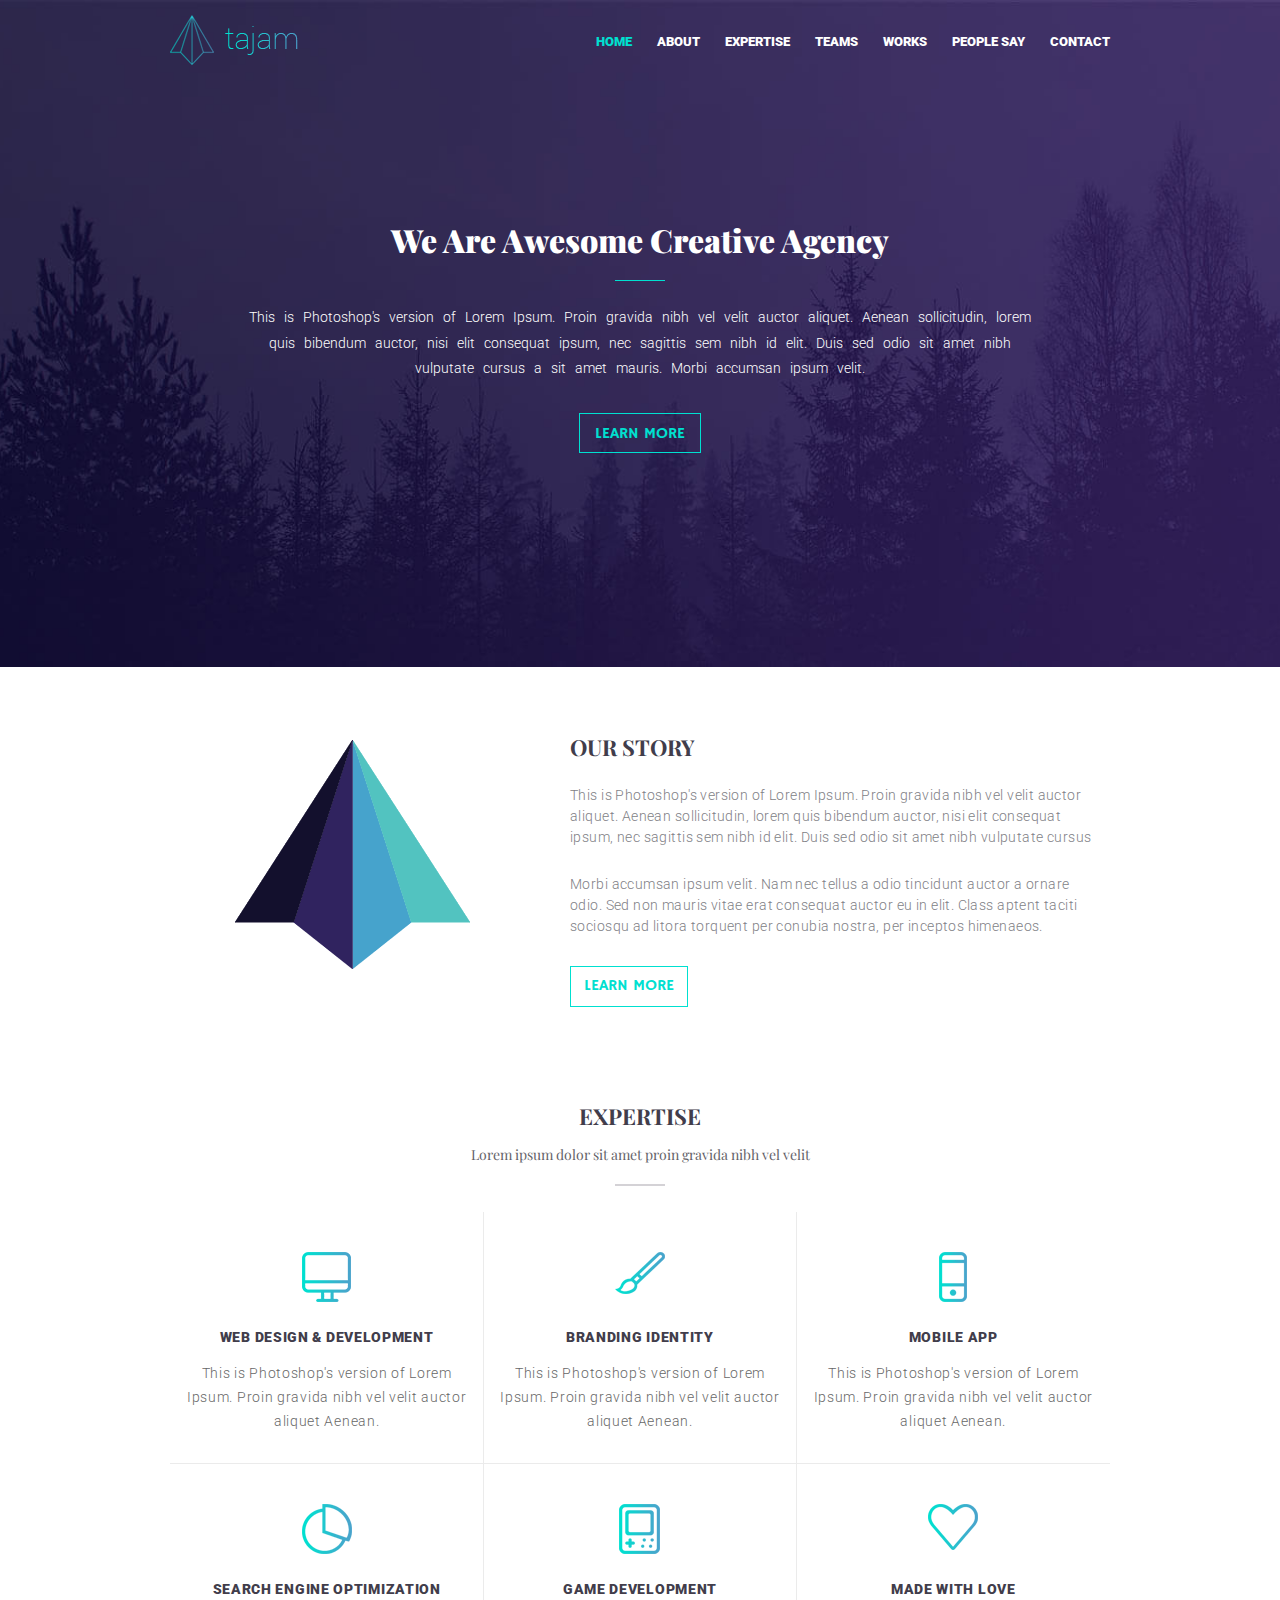
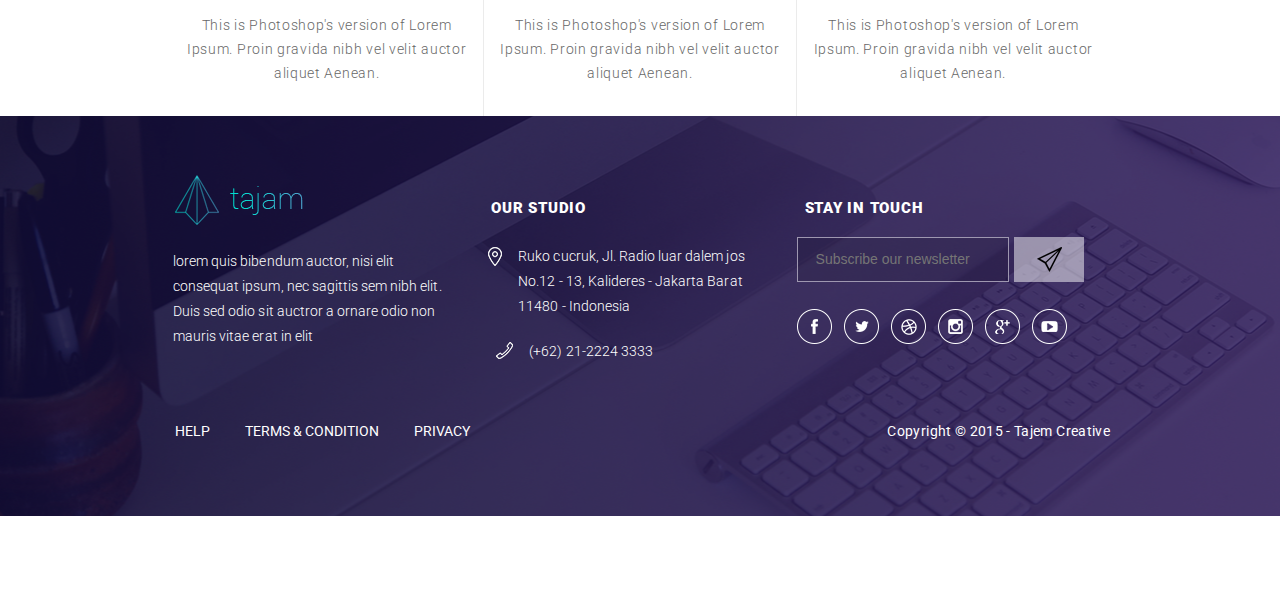
==== commit deaa336a: "Add files via upload" ====
--- a/index.html
+++ b/index.html
@@ -11,7 +11,7 @@
 
 <body>
 
-    <div id="container-vechi">
+    
 
         <!--Header-->
 
@@ -49,98 +49,90 @@
 
         <!--Middle-section-->
 
-        <div class="container">
         <div id="middle-section">
-            <img id="logo-about" src="Images/logo-about.png" width="235" height="229" alt="Logo-about">
-            <div id="about">
-                <h1>OUR STORY</h1>
-                <p>This is Photoshop's version of Lorem Ipsum. Proin gravida nibh vel velit auctor aliquet. Aenean sollicitudin, lorem quis bibendum auctor, nisi elit consequat ipsum, nec sagittis sem nibh id elit. Duis sed odio sit amet nibh vulputate cursus</p>                  
-                <p>Morbi accumsan ipsum velit. Nam nec tellus a odio tincidunt auctor a ornare odio. Sed non mauris vitae erat consequat auctor eu in elit. Class aptent taciti sociosqu ad litora torquent per conubia nostra, per inceptos himenaeos.</p>
-                <a class="button-about" href="learn-more.html">LEARN MORE</a>
+            <div class="container">
+                <img id="logo-about" src="Images/logo-about.png" width="235" height="229" alt="Logo-about">
+                <div id="about">
+                    <h2>OUR STORY</h2>
+                    <p>This is Photoshop's version of Lorem Ipsum. Proin gravida nibh vel velit auctor aliquet. Aenean sollicitudin, lorem quis bibendum auctor, nisi elit consequat ipsum, nec sagittis sem nibh id elit. Duis sed odio sit amet nibh vulputate cursus</p>                  
+                    <p>Morbi accumsan ipsum velit. Nam nec tellus a odio tincidunt auctor a ornare odio. Sed non mauris vitae erat consequat auctor eu in elit. Class aptent taciti sociosqu ad litora torquent per conubia nostra, per inceptos himenaeos.</p>
+                    <a class="button-about" href="learn-more.html">LEARN MORE</a>
+                </div>
             </div>
-            </div>
-            </div>
+        </div>
 
 
-            <!--Main-articles-->
+        <!--Main-articles-->
 
-            <div id="main-articles">
+        <div id="main-articles">
+            <div class="container">
                 <div class="expertise">
-                <span>EXPERTISE</span>
-                <p>Lorem ipsum dolor sit amet proin gravida nibh vel velit</p>
-                <div class="separator-articles">
-                    </div>
+                    <h2>EXPERTISE</h2>
+                    <p class="subtitle">Lorem ipsum dolor sit amet proin gravida nibh vel velit</p>
                 </div>
 
                 <!--Article-column-->
 
-                        <div class="box">
-                        <div class="article-column">
-                            <img src="Images/web.png" width="49" height="50">
-                            <h2>WEB DESIGN & DEVELOPMENT</h2>
-                            <p>This is Photoshop's version  of Lorem Ipsum. Proin gravida nibh vel velit auctor aliquet Aenean.</p>
-                        </div>
+                <div class="box">
+                    <div class="article-column">
+                        <div class="article-column-image-wrapper"><img src="Images/web.png" width="49" height="50"></div>
+                        <h3>WEB DESIGN &amp; DEVELOPMENT</h3>
+                        <p>This is Photoshop's version  of Lorem Ipsum. Proin gravida nibh vel velit auctor aliquet Aenean.</p>
+                    </div>
 
-                        <div class="article-column">
-                            <img src="Images/brush.png" width="50" height="42">
-                            <h2>BRANDING IDENTITY</h2>
-                            <p>This is Photoshop's version  of Lorem Ipsum. Proin gravida nibh vel velit auctor aliquet Aenean.</p>
-                        </div>
+                    <div class="article-column">
+                        <div class="article-column-image-wrapper"><img src="Images/brush.png" width="50" height="42"></div>
+                        <h3>BRANDING IDENTITY</h3>
+                        <p>This is Photoshop's version  of Lorem Ipsum. Proin gravida nibh vel velit auctor aliquet Aenean.</p>
+                    </div>
 
-                        <div class="article-column">
-                            <img src="Images/mobile.png" width="28" height="50">
-                            <h2>MOBILE APP</h2>
-                            <p>This is Photoshop's version  of Lorem Ipsum. Proin gravida nibh vel velit auctor aliquet Aenean.</p>
-                        </div>
+                    <div class="article-column">
+                        <div class="article-column-image-wrapper"><img src="Images/mobile.png" width="28" height="50"></div>
+                        <h3>MOBILE APP</h3>
+                        <p>This is Photoshop's version  of Lorem Ipsum. Proin gravida nibh vel velit auctor aliquet Aenean.</p>
+                    </div>
 
-                        <div class="article-column">
-                            <img src="Images/search-engine.png" width="50" height="50">
-                            <h2>SEARCH ENGINE OPTIMIZATION</h2>
-                            <p>This is Photoshop's version  of Lorem Ipsum. Proin gravida nibh vel velit auctor aliquet Aenean.</p>
-                        </div>
+                    <div class="article-column">
+                        <div class="article-column-image-wrapper"><img src="Images/search-engine.png" width="50" height="50"></div>
+                        <h3>SEARCH ENGINE OPTIMIZATION</h3>
+                        <p>This is Photoshop's version  of Lorem Ipsum. Proin gravida nibh vel velit auctor aliquet Aenean.</p>
+                    </div>
 
-                        <div class="article-column">
-                            <img src="Images/game.png" width="41" height="50">
-                            <h2>GAME DEVELOPMENT</h2>
-                            <p>This is Photoshop's version  of Lorem Ipsum. Proin gravida nibh vel velit auctor aliquet Aenean.</p>
-                        </div>
+                    <div class="article-column">
+                        <div class="article-column-image-wrapper"><img src="Images/game.png" width="41" height="50"></div>
+                        <h3>GAME DEVELOPMENT</h3>
+                        <p>This is Photoshop's version  of Lorem Ipsum. Proin gravida nibh vel velit auctor aliquet Aenean.</p>
+                    </div>
 
-                        <div class="article-column">
-                            <img src="Images/heart.png" width="50" height="46">
-                            <h2>MADE WITH LOVE</h2>
-                            <p>This is Photoshop's version  of Lorem Ipsum. Proin gravida nibh vel velit auctor aliquet Aenean.</p>
-                            </div>
+                    <div class="article-column">
+                        <div class="article-column-image-wrapper"><img src="Images/heart.png" width="50" height="46"></div>
+                        <h3>MADE WITH LOVE</h3>
+                        <p>This is Photoshop's version  of Lorem Ipsum. Proin gravida nibh vel velit auctor aliquet Aenean.</p>
+                    </div>
                 </div>
-                    <div class="clear_div"></div>
- 
-                       
+                <div class="clear_div"></div>
+            </div>
         </div>
         
         <!--Footer-->
 
         <div id="footer">
-            <div class="wrapper">
+            <div class="container">
                 <div class="column-footer left">
                     <img id="logo-footer" src="Images/logo-footer.png" width="128" height="50" alt="Logo">
                     <p>lorem quis bibendum auctor, nisi elit consequat ipsum, nec sagittis sem nibh elit. Duis sed odio sit auctror a ornare odio non mauris vitae erat in elit</p>
-                    <div class="about">
-                        <a href="help.html">HELP</a>
-                        <a href="terms.html">TERMS &amp CONDITION</a>
-                        <a href="privacy.html">PRIVACY</a>
-                    </div>
-
                 </div>
 
                 <!--Contact-->
 
                 <div class="column-footer">
-                    <h3>OUR STUDIO</h3>
-<!--                    <div class="address">-->
+                    <h4>OUR STUDIO</h4>
+
                         <img class="icon" src="Images/address-icon.png" width="14" height="19" alt="Address-icon">
                         <div class="studio_rubric">
                             <p>Ruko cucruk, Jl. Radio luar dalem jos<br> No.12 - 13, Kalideres - Jakarta Barat<br> 11480 - Indonesia </p>
                         </div>
-<!--                    </div>-->
+
                     <div class="address">
                         <img class="icon" src="Images/phone-icon.png" width="17" height="17" alt="Phone-icon">
                         <div class="studio_rubric">
@@ -152,7 +144,7 @@
                 <!--Newsletter-->
 
                 <div class="column-footer">
-                    <h3>STAY IN TOUCH</h3>
+                    <h4>STAY IN TOUCH</h4>
                     <form>
                         <input type="email" name="email" placeholder="Subscribe our newsletter" required>
                         <input type="image" src="Images/submit.png" width="70" height="45" alt="Submit">
@@ -165,11 +157,17 @@
                         <a href="https://google.com"><img src="Images/google.png" width="35" height="35" alt="Google"></a>
                         <a href="https://youtube.com"><img src="Images/youtube.png" width="35" height="35" alt="Youtube"></a>
                     </div>
-                    <div class="copyright">Copyright &copy 2015 - Tajem Creative</div>
                     <div class="clear_div"></div>
                 </div>
-
-            </div>
+                
+                
+                    <div class="footer-links">
+                        <a href="help.html">HELP</a>
+                        <a href="terms.html">TERMS &amp; CONDITION</a>
+                        <a href="privacy.html">PRIVACY</a>
+                    </div>
+                    <div class="copyright">Copyright &copy; 2015 - Tajem Creative</div>
+            
         </div>
     </div>
 </body>
--- a/style.css
+++ b/style.css
@@ -1,14 +1,17 @@
 body {
     margin: 0;
-    padding: 0;     
+    padding: 0;
+    font-family: 'Roboto', Arial, sans-serif;
 }
 
 
 /*Header*/
+
 #header {
-    color: #ffffff;
     background: transparent url(Images/bg-header.jpg) no-repeat scroll center top;
     height: 667px;
+    background-size: cover;
+    background-position: center bottom;
 }
 
 .container {
@@ -25,7 +28,6 @@
 /*Main-menu*/
 #main-menu {
     float: right;
-    font-family: 'Roboto', Arial, sans-serif;
     font-size: 13px;
     line-height: 13px;
     font-weight: 900;
@@ -66,6 +68,7 @@
     text-align: center;
     width: 85%;
     margin: 0 auto;
+    color: #ffffff;
 }
 
 #text-intro h1 {
@@ -85,7 +88,6 @@
 }
 
 #text-intro p {
-    font-family: 'Roboto', Arial, sans-serif;
     font-size: 14px;
     line-height: 1.8;
     font-weight: 300;
@@ -121,17 +123,17 @@
     padding-left: 36px;
 }
 
-#about h1 {
+h2 {
     font-family: 'Playfair Display', Arial, serif;
     font-size: 22px;
-    font-weight: bold;
+    font-weight: 700;
     line-height: 1.2;
     color: #413d4b;
     margin-top: 7px;  
+    text-transform: uppercase;
 }
 
 #about p {
-    font-family: 'Roboto', Arial, sans-serif;
     font-size: 14px;
     font-weight: 300;
     letter-spacing: 0.03em;
@@ -157,83 +159,90 @@
 
 #main-articles {
     text-align: center;
-    max-width: 940px;
-    margin: 0 auto;
-    padding: 96px 0;
+    margin-top: 96px;
+}
+
+#main-articles .subtitle {
+    font-family: 'Playfair Display', Arial, sans-serif;
+    font-size: 14px;
+    font-weight: 400;
+    line-height: 1.2;
+    color: #2f2d35;
+    opacity: 0.75;
+    margin-top: 11px;
+    margin-bottom: 15px;
+}
+
+
+ #main-articles .subtitle:after {
+    content: "";
+    display: block;
+    border-top: 2px solid #c6c4c9;
+    width: 50px;
+    height: 2px;
+    margin: auto;
+    color: #adadad;
+    margin: 20px auto 24px;
+}
+
+
+/*Article column*/
+
+.article-column {
+    float: left;
+    width: 33.33%;
+    border-top: 1px solid #ebebeb;   
     box-sizing: border-box;
-}
-
-span {
-    font-family: 'Playfair Display', Arial, sans-serif;
-    font-size: 22px;
-    font-weight: 700;
-    line-height: 1.2;
-    color: #413d4b;
-    margin-right: 10px;
-}
-
-#main-articles .expertise:first-child p {
-    font-family: 'Playfair Display', Arial, sans-serif;
-    font-size: 14px;
-    font-weight: 400;
-    line-height: 1.2;
-    color: #2f2d35;
-}
-
- .separator-articles {
-     border-top: 1px solid #c6c4c9;
-     width: 50px;
-     height: 2px;
-     margin: auto;
-     color: #adadad;
-}
-
-
-/*Article column*/
-
-.article-column {
-    float: left;
-    width: 33.33%;
-    margin-top: 77px;
-    background: url(Images/border-middle-section.png);   
-}
-
-#main-articles h2 {
-    font-family: 'Roboto', Arial, sans-serif;
+    padding-top: 40px;
+}
+
+.article-column:nth-child(3n+2) {
+    border-left: 1px solid #ebebeb;
+    border-right: 1px solid #ebebeb;
+}
+
+.article-column:nth-child(1),
+.article-column:nth-child(2),
+.article-column:nth-child(3) {
+    border-top: none;
+}
+    
+.article-column-image-wrapper {
+    height: 50px;
+}
+
+h3 {
     font-size: 14px;
     font-weight: 900;
     letter-spacing: 0.05em;
     line-height: 1.5;
     color: #413d4b; 
-    padding-top: 13px;
-    padding-right: 20px;
-}
-
-#main-articles p {
-    font-family: 'Roboto', Arial, sans-serif;
+    margin-top: 25px;  
+}
+
+#main-articles .box p {
     font-size: 14px;
     font-weight: 300;
     letter-spacing: 0.05em;
-    line-height: 1.5;
+    line-height: 1.7;
     color: #333333;
-    margin: 13px;
-}
-
+    opacity: 0.75;
+}
+
+#main-articles .box p {
+    margin-bottom: 30px;
+    margin-left: 15px;
+    margin-right: 15px;
+}
 
 /*Footer*/
 
 #footer {
-     background-image: url(Images/bg-footer.png);
-     width: 100%;
-     height: 400px;
-}
-
-.wrapper {
-     max-width: 950px;
-     width: 100%;
-     margin: 0 auto;
-     padding: 50px 0;
-     box-sizing: border-box;
+    background: transparent url(Images/bg-footer.png) no-repeat scroll center top;
+    width: 100%;
+    height: 400px;
+    padding-top: 50px;
+    padding-bottom: 50px;
 }
 
 .column-footer {
@@ -251,7 +260,6 @@
 }
 
 .column-footer p {
-    font-family: 'Roboto', Arial, sans-serif;
     font-size: 14px;
     font-weight: 300;
     letter-spacing: 0.0025em;
@@ -261,44 +269,28 @@
     margin-left: 3px;
 }
 
-.column-footer .about:last-child a {
-    font-family: 'Roboto', Arial, sans-serif;
-    font-size: 14px;
-    line-height: 26px;
-    text-decoration: none;
-    color: #ffffff;
-    padding-right: 27px;
-    margin-top: 53px;
-    display: inline-block;
-}
-
 
 /*Contact*/
 
-h3, .address {
-     font-family: 'Roboto', Arial, sans-serif;
+h4, .address {
      font-size: 15px;
      color: #ffffff;
      padding-top: 13px;
     padding-left: 8px;
 }
 
-h3 {
+h4 {
     font-weight: 900;
     line-height: 1.2;
     letter-spacing: 0.05em;
 }
 
-.address {
-     display : table;
-}
+
 
 .icon {
-    display: table-cell;
-    padding-top: 12px;
-    padding-right: 9px;
-    padding-left: 9px;
-    margin-top: 5px;
+    padding-top: 10px;
+    padding-right: 13px;
+    padding-left: 5px;
     float: left;
 }
 
@@ -310,7 +302,7 @@
 .studio_rubric p {
     margin-top: 0px;
     margin-bottom: 0px;
-    margin-top: 14px;
+    margin-top: 7px;
 }
 
 .left p {
@@ -321,41 +313,53 @@
 /*Newsletter*/
 
 input[type="email"] {
-    height: 45px;
+    height: 41px;
     background-color: rgba(0, 0, 0, 0.1);
-    box-sizing: border-box;
+    /* box-sizing: border-box; */
     border: 1px solid #9e97b0;
-    padding-top: 40px;
-    padding-left: 48px;
-    margin-left: 10px;
-}
-
-input {
-    font-family: 'Roboto', Arial, sans-serif;
-    font-size: 14px;
-    font-weight: 300;
-    line-height: 1.2;
-    text-align: left;
-}
-
-input[type="image"]:any-link {
-     padding-top: 30px;
-     padding-left: 15px;
-}
-
-.social a {
-     display: inline-block;
-     padding-top: 27px;
-     padding-right: 8px;
+    /* padding-top: 40px; */
+    padding-left: 18px;
+    float: left;
+    width: 190px;
+    margin-right: 5px;
+    font-size: 14px;
+    font-weight: 300;
+    line-height: 1.2;
+    color: red;
+}
+
+
+input[type="image"] {
+    float: left;
+}
+
+#footer .social a {
+    display: inline-block;
+    padding-top: 27px;
+    padding-right: 8px;
     padding-bottom: 60px;
 }
 
+.footer-links a {
+    text-decoration: none;
+    color: #ffffff; 
+    font-size: 14px;
+    font-weight: 400;
+    line-height: 1.2; 
+    float: left;
+    padding-top: 15px;
+    padding-right: 30px;
+    padding-left: 5px;
+}
+
+
+
 .copyright {
-    font-family: 'Roboto', Arial, sans-serif;
+    float: right;
     font-size: 14px;
     line-height: 1.2;
     font-weight: 400;
     letter-spacing: 0.025em;
     color: #ffffff;
-    margin-top: 20px;
+    padding-top: 15px;
 }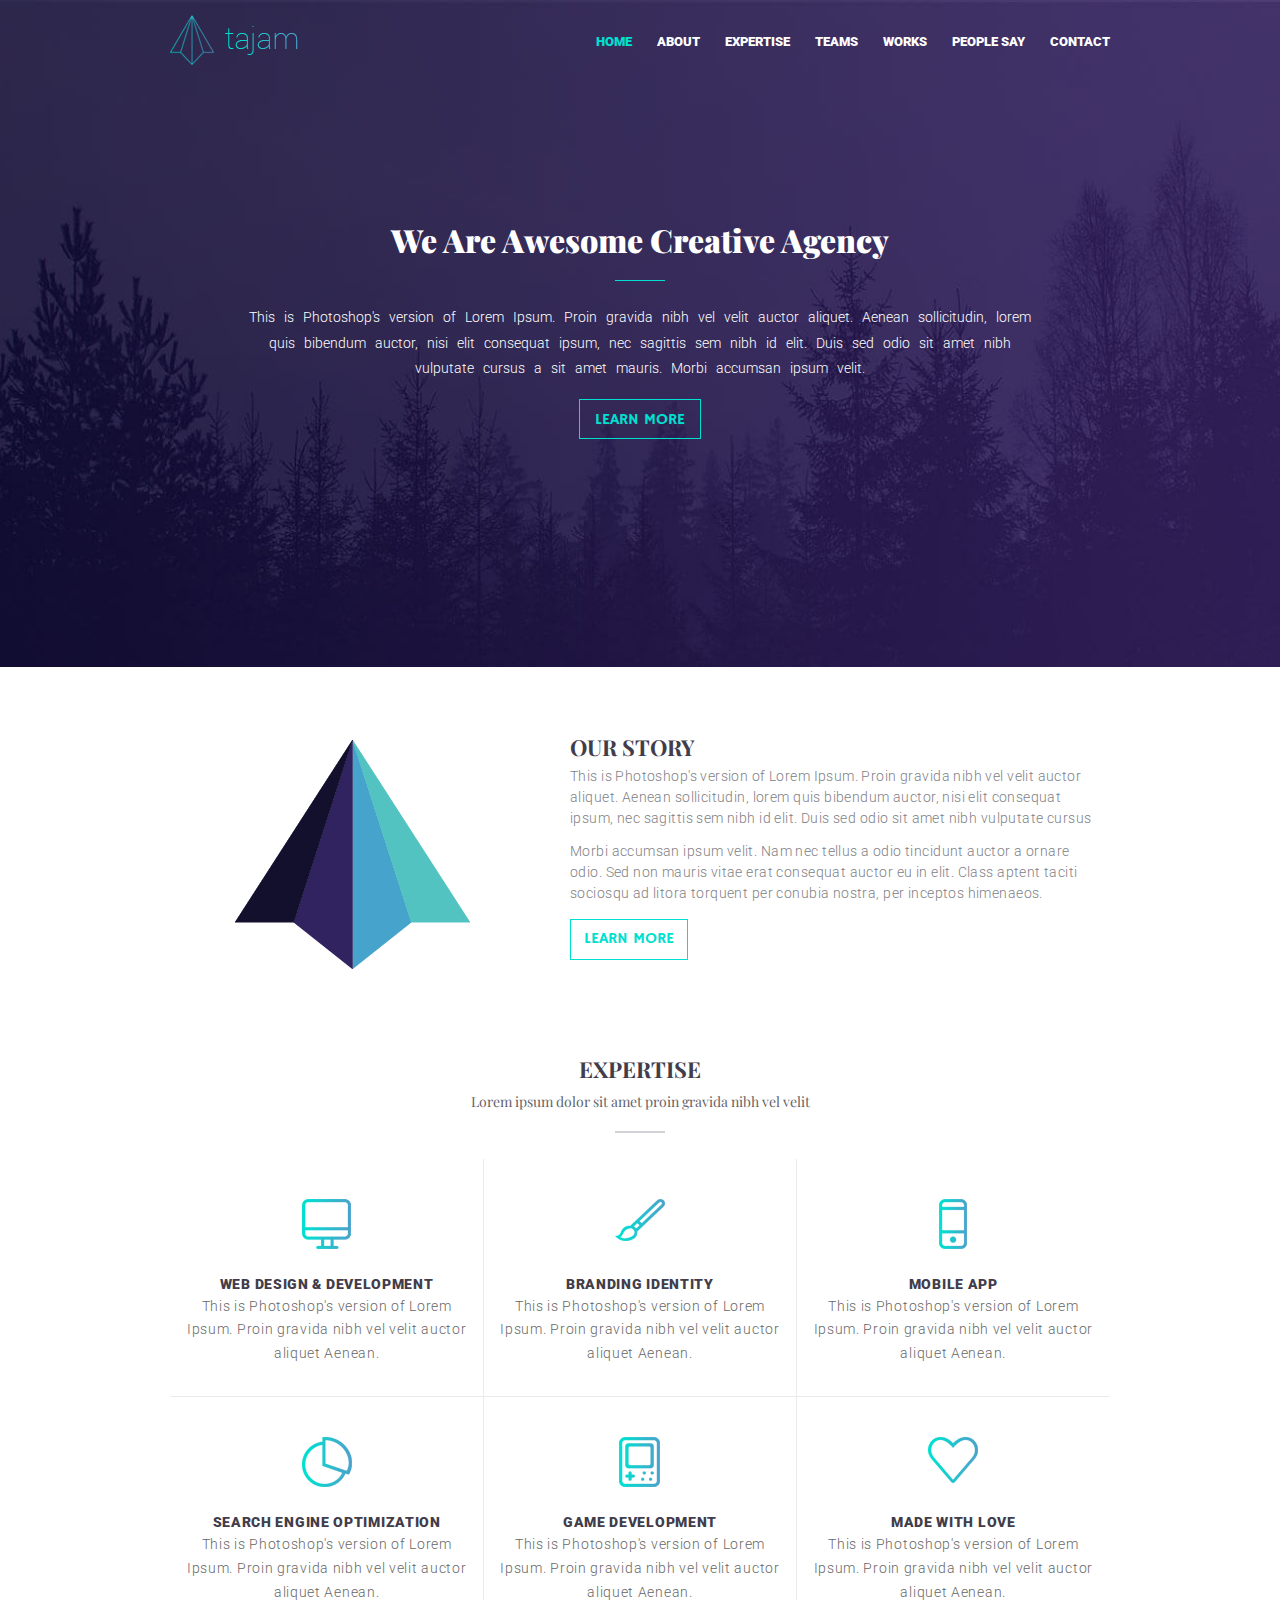
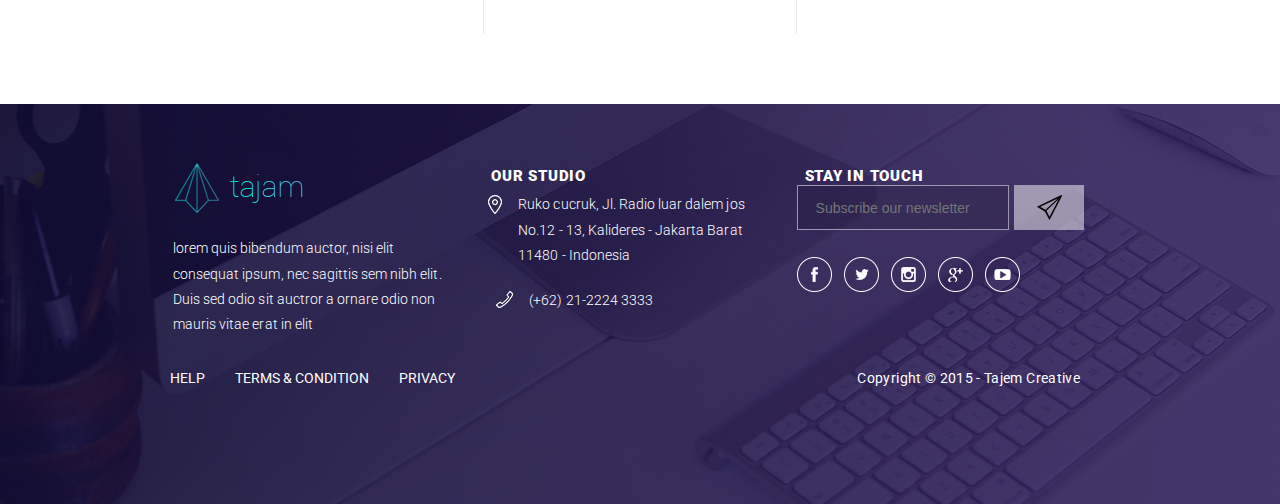
==== commit d7db701d: "Add files via upload" ====
--- a/index.html
+++ b/index.html
@@ -4,8 +4,11 @@
 <head>
     <title>My website</title>
     <meta charset="UTF-8">
-    <meta name="viewport" content="width=device-width, initial-scale=1">
+    <meta name="viewport" content="width=device-width, initial-scale=1 maximum-scale=1">
+    <link rel="stylesheet" type="text/css" href="reset.css">
     <link rel="stylesheet" type="text/css" href="style.css">
+    <link rel="stylesheet" type="text/css" href="phone.css">
+    <link rel="stylesheet" type="text/css" href="tablet.css">
     <link href="https://fonts.googleapis.com/css?family=Hammersmith+One|Playfair+Display:400,700,900|Roboto:300,300i,500,700,900&amp;subset=latin-ext" rel="stylesheet">
 </head>
 
@@ -21,7 +24,6 @@
                 <img id="logo-header" src="Images/logo-header.png" width="128" height="50" alt="Logo-header">
 
                 <!--Main-menu-->
-
                 <div id="main-menu">
                     <ul>
                         <li class="selected-item"><a href="index.html">HOME</a></li>
@@ -33,9 +35,8 @@
                         <li><a href="contact.html" target="_blank">CONTACT</a></li>
                     </ul>
                 </div>
-
+            
                 <!--Title-->
-
                 <div id="text-intro">
                     <h1>We Are Awesome Creative Agency</h1>
                     
@@ -45,10 +46,9 @@
                 </div>
             </div>
         </div>
-
-
+    
+    
         <!--Middle-section-->
-
         <div id="middle-section">
             <div class="container">
                 <img id="logo-about" src="Images/logo-about.png" width="235" height="229" alt="Logo-about">
@@ -60,19 +60,18 @@
                 </div>
             </div>
         </div>
-
-
+    
+    
         <!--Main-articles-->
-
         <div id="main-articles">
             <div class="container">
                 <div class="expertise">
                     <h2>EXPERTISE</h2>
                     <p class="subtitle">Lorem ipsum dolor sit amet proin gravida nibh vel velit</p>
                 </div>
-
+                
+                
                 <!--Article-column-->
-
                 <div class="box">
                     <div class="article-column">
                         <div class="article-column-image-wrapper"><img src="Images/web.png" width="49" height="50"></div>
@@ -113,36 +112,37 @@
                 <div class="clear_div"></div>
             </div>
         </div>
-        
+    
+    
         <!--Footer-->
-
         <div id="footer">
             <div class="container">
                 <div class="column-footer left">
+                    <div class="left-column">
                     <img id="logo-footer" src="Images/logo-footer.png" width="128" height="50" alt="Logo">
                     <p>lorem quis bibendum auctor, nisi elit consequat ipsum, nec sagittis sem nibh elit. Duis sed odio sit auctror a ornare odio non mauris vitae erat in elit</p>
+                    </div>
                 </div>
-
+                
+                
                 <!--Contact-->
-
                 <div class="column-footer">
                     <h4>OUR STUDIO</h4>
-
-                        <img class="icon" src="Images/address-icon.png" width="14" height="19" alt="Address-icon">
+                    <img class="icon" src="Images/address-icon.png" width="14" height="19" alt="Address-icon">
                         <div class="studio_rubric">
                             <p>Ruko cucruk, Jl. Radio luar dalem jos<br> No.12 - 13, Kalideres - Jakarta Barat<br> 11480 - Indonesia </p>
                         </div>
 
-                    <div class="address">
-                        <img class="icon" src="Images/phone-icon.png" width="17" height="17" alt="Phone-icon">
-                        <div class="studio_rubric">
+                        <div class="address">
+                            <img class="icon" src="Images/phone-icon.png" width="17" height="17" alt="Phone-icon">
+                            <div class="studio_rubric">
                             <p>(+62) 21-2224 3333</p>
+                            </div>
                         </div>
-                    </div>
                 </div>
 
+                
                 <!--Newsletter-->
-
                 <div class="column-footer">
                     <h4>STAY IN TOUCH</h4>
                     <form>
@@ -152,14 +152,12 @@
                     <div class="social">
                         <a href="https://facebook.com"><img src="Images/facebook.png" width="35" height="35" alt="Facebook"></a>
                         <a href="https://twitter.com"><img src="Images/twitter.png" width="35" height="35" alt="Twitter"></a>
-                        <a href="https://outlook.com"><img src="Images/outlook.png" width="35" height="35" alt="Outlook"></a>
                         <a href="https://instagram.com"><img src="Images/instagram.png" width="35" height="35" alt="Instagram"></a>
                         <a href="https://google.com"><img src="Images/google.png" width="35" height="35" alt="Google"></a>
                         <a href="https://youtube.com"><img src="Images/youtube.png" width="35" height="35" alt="Youtube"></a>
                     </div>
                     <div class="clear_div"></div>
                 </div>
-                
                 
                     <div class="footer-links">
                         <a href="help.html">HELP</a>
--- a/style.css
+++ b/style.css
@@ -160,6 +160,7 @@
 #main-articles {
     text-align: center;
     margin-top: 96px;
+    margin-bottom: 70px;
 }
 
 #main-articles .subtitle {
@@ -240,9 +241,10 @@
 #footer {
     background: transparent url(Images/bg-footer.png) no-repeat scroll center top;
     width: 100%;
-    height: 400px;
+    height: 350px;
     padding-top: 50px;
-    padding-bottom: 50px;
+    background-size: cover;
+    background-position: center bottom;
 }
 
 .column-footer {
@@ -315,9 +317,7 @@
 input[type="email"] {
     height: 41px;
     background-color: rgba(0, 0, 0, 0.1);
-    /* box-sizing: border-box; */
     border: 1px solid #9e97b0;
-    /* padding-top: 40px; */
     padding-left: 18px;
     float: left;
     width: 190px;
@@ -325,7 +325,7 @@
     font-size: 14px;
     font-weight: 300;
     line-height: 1.2;
-    color: red;
+    color: #ffffff;
 }
 
 
@@ -349,10 +349,7 @@
     float: left;
     padding-top: 15px;
     padding-right: 30px;
-    padding-left: 5px;
-}
-
-
+}
 
 .copyright {
     float: right;
@@ -362,4 +359,5 @@
     letter-spacing: 0.025em;
     color: #ffffff;
     padding-top: 15px;
+    padding-right: 30px;
 }--- a/phone.css
+++ b/phone.css
@@ -0,0 +1,155 @@
+@media only screen and (max-width: 480px) {
+    
+html,body {
+    width: 100%;
+    height: 100%;
+    margin: 0px;
+    padding: 0px;
+    overflow-x: hidden; 
+}
+    
+.container {
+    width: 100%;
+}
+    
+#header {
+    background: url(Images/phone-header.jpg) no-repeat scroll center top;
+}
+    
+#logo-header {
+    object-fit: contain;
+    width: 100%;
+}
+    
+    /*Main-menu*/
+    
+#main-menu ul li:nth-child(1){
+    margin-left: 40px;
+}
+
+#main-menu ul li:nth-child(5){
+    margin-left: 60px;
+}
+    
+    
+    /*Title*/
+ 
+#text-intro h1 {
+    font-size: 30px;
+    padding-top: 80px;
+}
+
+#text-intro h1:after {
+    width: 35px;
+}
+    
+.button-intro {
+    font-size: 12px;
+    margin-top: 30px;
+}
+
+    /*Middle-section*/
+    
+#about { 
+    padding-left: 15px;
+}
+    
+#logo-about {
+    float: none;
+    padding: 73px 50px 73px 50px;
+}
+    
+h2 {
+    font-size: 30px;
+    text-align: center;
+}
+    
+#about p {
+    text-align: center;
+    padding-top: 10px;
+    padding-right: 30px;
+}
+    
+.button-about {
+    font-size: 15px;
+    margin-top: 20px; 
+    margin-left: 100px;
+
+}
+    
+    /*Main-articles*/ 
+    
+#main-articles .subtitle {
+    display: none;
+}
+    
+    /*Article column*/
+    
+.article-column {
+    width: 50%;
+    border: none;
+    margin-left: 85px;
+}
+    
+.article-column:nth-child(3n+2) {
+    border: none;
+}
+    
+#main-articles .box p {
+    display: none;
+}
+  
+h3:after {
+    content: "";
+    display: block; 
+    font-size: 12px;
+}
+
+    
+  /*Footer*/
+    
+#footer {
+        width: 100%;
+        height: auto;
+}
+    
+.left-column,
+.footer-links a,
+.copyright{
+   display: none;
+}
+
+.column-footer {
+    float: none;
+    width: 100%; 
+}
+ 
+h4 {
+    padding-bottom: 15px;
+    padding-left: 50px;
+}
+    
+.icon {
+    padding-right: 6px;
+    padding-left: 50px;
+}
+    
+.studio_rubric p {
+    margin-bottom: 20px;
+    margin-top: 7px;
+}
+    
+input[type="email"] {
+    margin-left: 25px;
+}
+    
+input[type="image"] {
+    float: none;
+    margin-bottom: 0;
+}
+    
+.social {
+        margin-left: 50px;
+ }
+    
+}--- a/tablet.css
+++ b/tablet.css
@@ -0,0 +1,101 @@
+@media only screen and (min-width: 641px) and (max-width: 991px) {
+    
+.container {
+    width: auto;
+    height: 667px;
+}
+    
+    /*Header*/
+    
+ #logo-header {
+    padding-left: 40px;
+}
+    
+   /*Main-menu*/
+    
+#main-menu ul li:last-child a {
+    padding-right: 30px;
+}
+    
+    /*Main-articles*/
+    
+#main-articles {
+    margin: 0;
+}
+    
+#main-articles .box p {
+    display: none;
+}
+
+#main-articles .container {
+    width: auto;
+    height: 500px;
+}
+    
+h3 {
+    font-size: 15px;
+    margin-left: 12px;
+  
+}
+ 
+.article-column {
+    border-top: none;    
+}
+    
+.article-column:nth-child(3n+2) {
+    border-left: none;
+    border-right: none;
+}
+    
+    /*Footer*/
+    
+#footer .container {
+    width: 100%;
+    height: auto;
+}   
+    
+.left-column {
+    display: none;
+}
+    
+.column-footer {
+    width: 50%;        
+}
+ 
+h4 {
+    padding-left: 60px;
+    padding-bottom: 20px;
+}
+    
+.icon {
+    padding-left: 25px;
+    
+}
+    
+input[type="email"] {
+    margin-left: 35px; 
+}
+    
+#footer .social a {
+    box-sizing: border-box;
+    padding-top: 40px;
+    padding-right: 25px;
+    padding-bottom: 60px;
+    
+}
+    
+#footer .social a:first-child {
+    padding-left: 40px;
+}
+   
+.footer-links a {
+    display: none;
+}
+    
+.copyright {
+    float: none;
+    margin: 0 auto;
+    width: 33.33%;
+}
+    
+}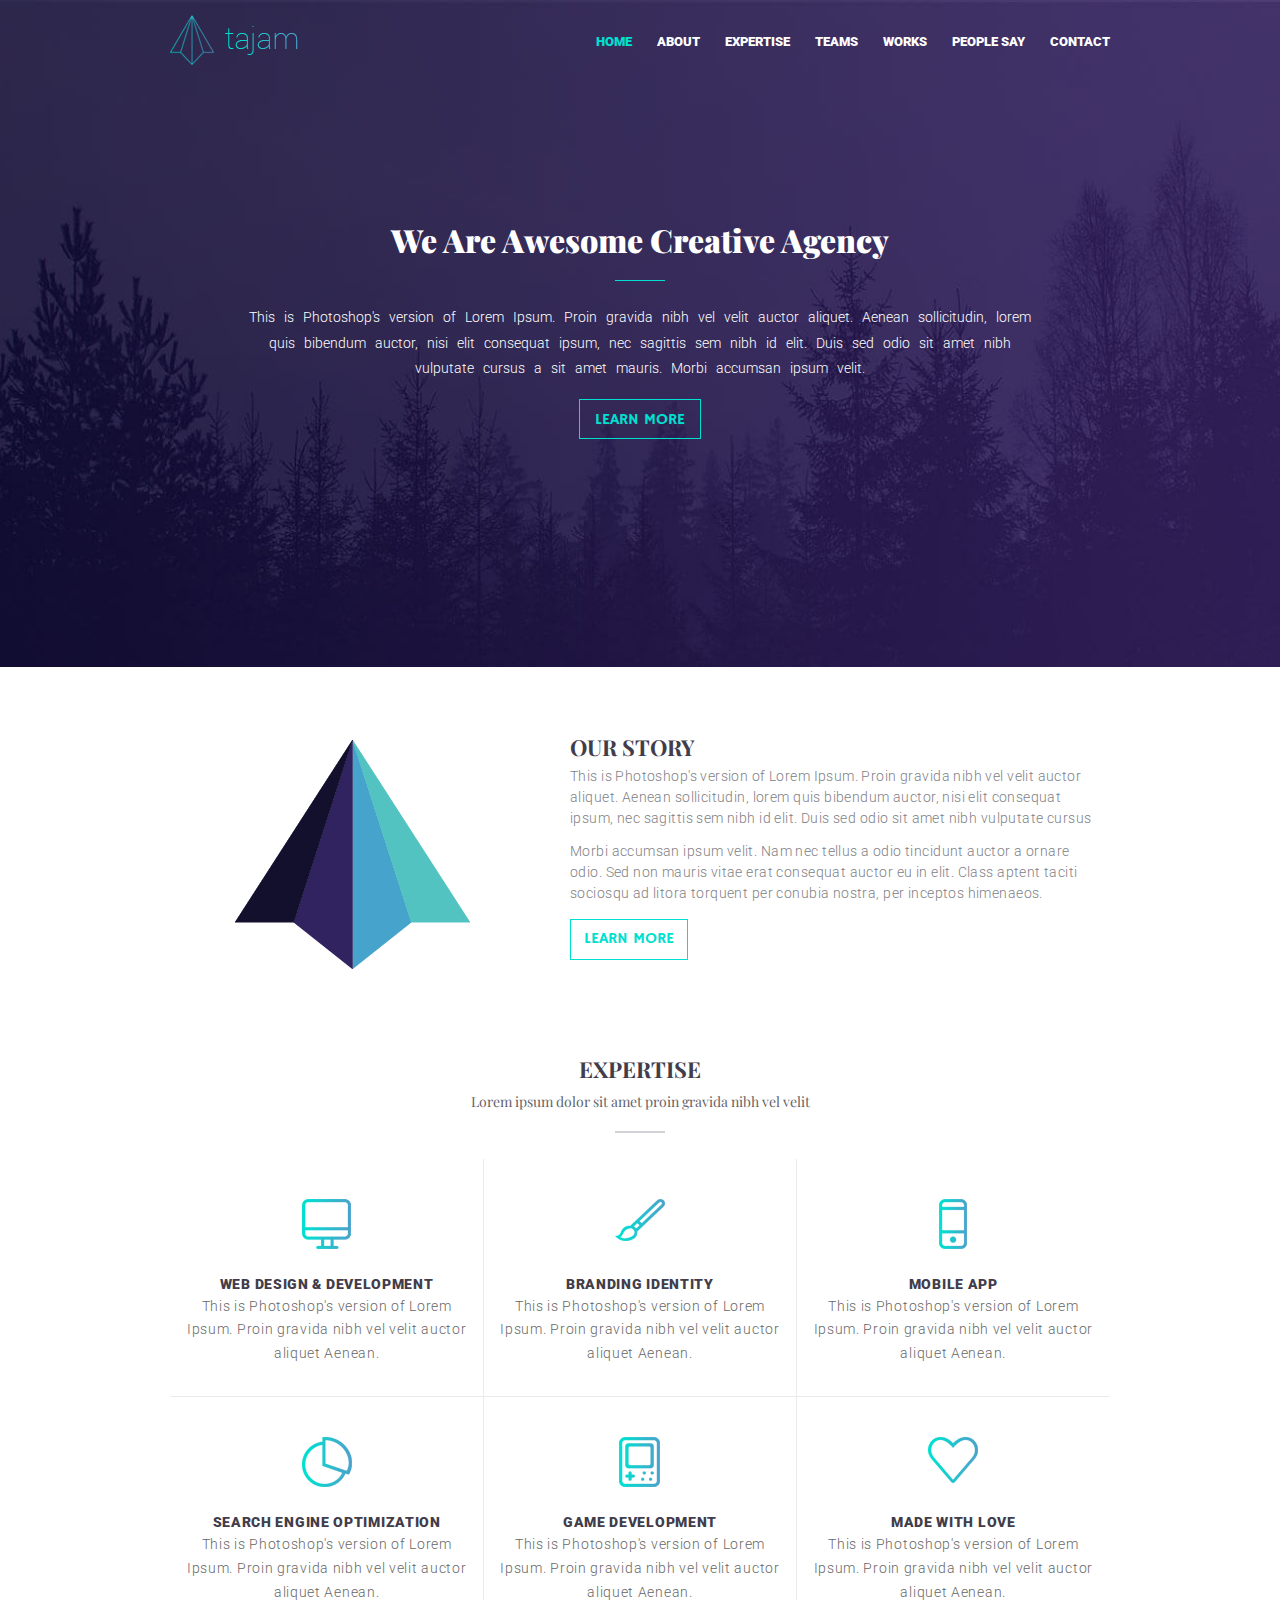
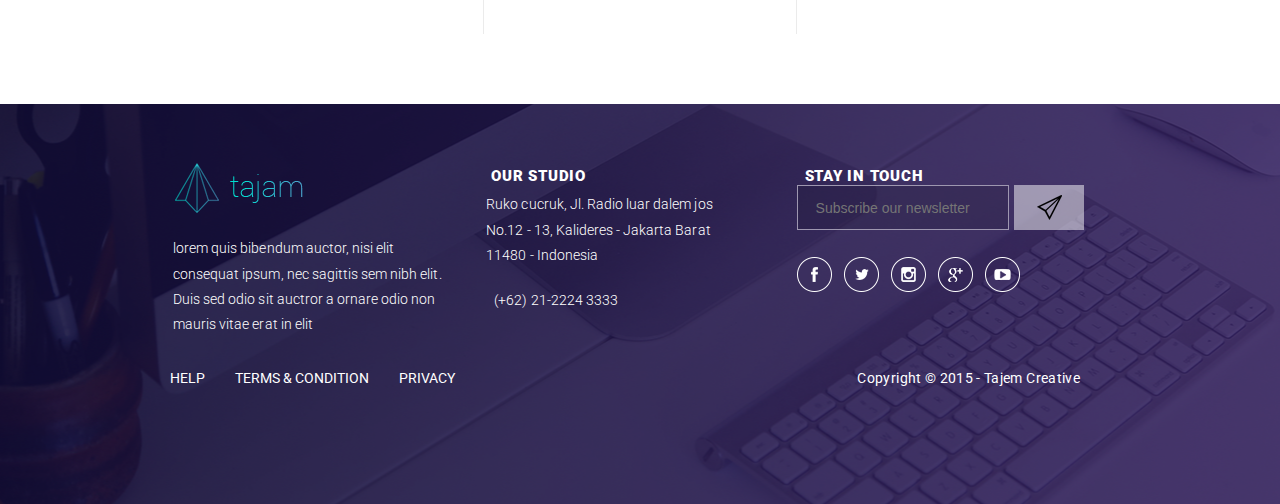
==== commit 7c71c6e7: "Add files via upload" ====
--- a/index.html
+++ b/index.html
@@ -10,6 +10,7 @@
     <link rel="stylesheet" type="text/css" href="phone.css">
     <link rel="stylesheet" type="text/css" href="tablet.css">
     <link href="https://fonts.googleapis.com/css?family=Hammersmith+One|Playfair+Display:400,700,900|Roboto:300,300i,500,700,900&amp;subset=latin-ext" rel="stylesheet">
+    <link rel="stylesheet" href="https://cdnjs.cloudflare.com/ajax/libs/font-awesome/4.7.0/css/font-awesome.min.css">
 </head>
 
 <body>
@@ -24,7 +25,7 @@
                 <img id="logo-header" src="Images/logo-header.png" width="128" height="50" alt="Logo-header">
 
                 <!--Main-menu-->
-                <div id="main-menu">
+                <div class="mainmenu" id="myMainmenu">
                     <ul>
                         <li class="selected-item"><a href="index.html">HOME</a></li>
                         <li><a href="about.html" target="_blank">ABOUT</a></li>
@@ -34,6 +35,11 @@
                         <li><a href="people-say.html" target="_blank">PEOPLE SAY</a></li>
                         <li><a href="contact.html" target="_blank">CONTACT</a></li>
                     </ul>
+                    
+                    <!-- "Hamburger menu" / "Bar icon" to toggle the navigation links -->
+                    <a href="javascript:void(0);" class="icon" onclick="myFunction()">
+                        <i class="fa fa-bars"></i>
+                    </a>
                 </div>
             
                 <!--Title-->
@@ -168,6 +174,18 @@
             
         </div>
     </div>
+    
+    <script>
+        function myFunction() {
+            var x = document.getElementById("myMainmenu");
+            if (x.className === "mainmenu") {
+            x.className += " responsive";
+            } else {
+            x.className = "mainmenu";
+        }
+        }
+    </script>
+    
 </body>
 
 </html>--- a/style.css
+++ b/style.css
@@ -26,7 +26,7 @@
 
 
 /*Main-menu*/
-#main-menu {
+.mainmenu {
     float: right;
     font-size: 13px;
     line-height: 13px;
@@ -34,32 +34,35 @@
     padding-top: 30px;
 }
 
-#main-menu ul {
+.mainmenu ul {
     margin: 0;
     padding: 0;
 }
 
-#main-menu ul li {
+.mainmenu ul li {
     list-style-type: none;
     display: inline-block;
 }
 
-#main-menu ul li a {
+.mainmenu ul li a {
     text-decoration: none;
     padding: 5px 11px;
     color: #ffffff;
     display: block;
 }
 
-#main-menu ul li:last-child a {
+.mainmenu ul li:last-child a {
     padding-right: 0;
 }
 
-#main-menu ul li a:hover,
-#main-menu ul li.selected-item a {
+.mainmenu ul li a:hover,
+.mainmenu ul li.selected-item a {
      color: #00e0d0;
 }
 
+.icon {
+    display: none;
+}
 
 /*Title*/
 
--- a/phone.css
+++ b/phone.css
@@ -17,21 +17,83 @@
 }
     
 #logo-header {
-    object-fit: contain;
+    margin-left: 50px;
+    margin-top: 56px;
+    padding-top: 0;
+}
+    
+    /*Main-menu*/
+    
+.mainmenu {
+  overflow: hidden;
+}
+   
+.mainmenu ul li {
+    list-style-type: none;
+    display: block;
+}
+
+.mainmenu a {
+  float: left;
+  display: block;
+  color: #f2f2f2;
+  text-align: center;
+  padding: 14px 16px;
+  text-decoration: none;
+  font-size: 17px;
+}
+
+.mainmenu a:hover {
+  background-color: #2E214C;
+  color: black;
+}
+
+.selected-item {
+    color: white;
+    padding-top: 15px;
+}
+    
+ul {
     width: 100%;
 }
-    
-    /*Main-menu*/
-    
-#main-menu ul li:nth-child(1){
-    margin-left: 40px;
-}
-
-#main-menu ul li:nth-child(5){
-    margin-left: 60px;
-}
-    
-    
+        
+ul li {
+    font-size: 13px;
+    display: block;
+    text-align: center;
+}
+    
+
+.mainmenu .icon {
+  display: none;
+}
+
+
+.mainmenu a:not(.selected-item) {
+    display: none;
+}
+        
+.mainmenu a.icon {
+    display: block;
+    margin-right: 35px;
+} 
+        
+
+.mainmenu.responsive {
+    position: relative;
+    background-color: rgba(233,230,242,0.1)
+}
+        
+.mainmenu.responsive a.icon {
+    position: absolute;
+    top: 10px;
+}
+    
+.mainmenu.responsive a {
+    display: block;
+}
+
+      
     /*Title*/
  
 #text-intro h1 {
@@ -56,9 +118,10 @@
     
 #logo-about {
     float: none;
-    padding: 73px 50px 73px 50px;
-}
-    
+    padding: 73px 100px;
+}
+    
+
 h2 {
     font-size: 30px;
     text-align: center;
@@ -73,7 +136,7 @@
 .button-about {
     font-size: 15px;
     margin-top: 20px; 
-    margin-left: 100px;
+    margin-left: 150px;
 
 }
     
@@ -88,7 +151,7 @@
 .article-column {
     width: 50%;
     border: none;
-    margin-left: 85px;
+    margin-left: 100px;
 }
     
 .article-column:nth-child(3n+2) {
@@ -122,6 +185,7 @@
 .column-footer {
     float: none;
     width: 100%; 
+    margin-left: 25px;
 }
  
 h4 {
